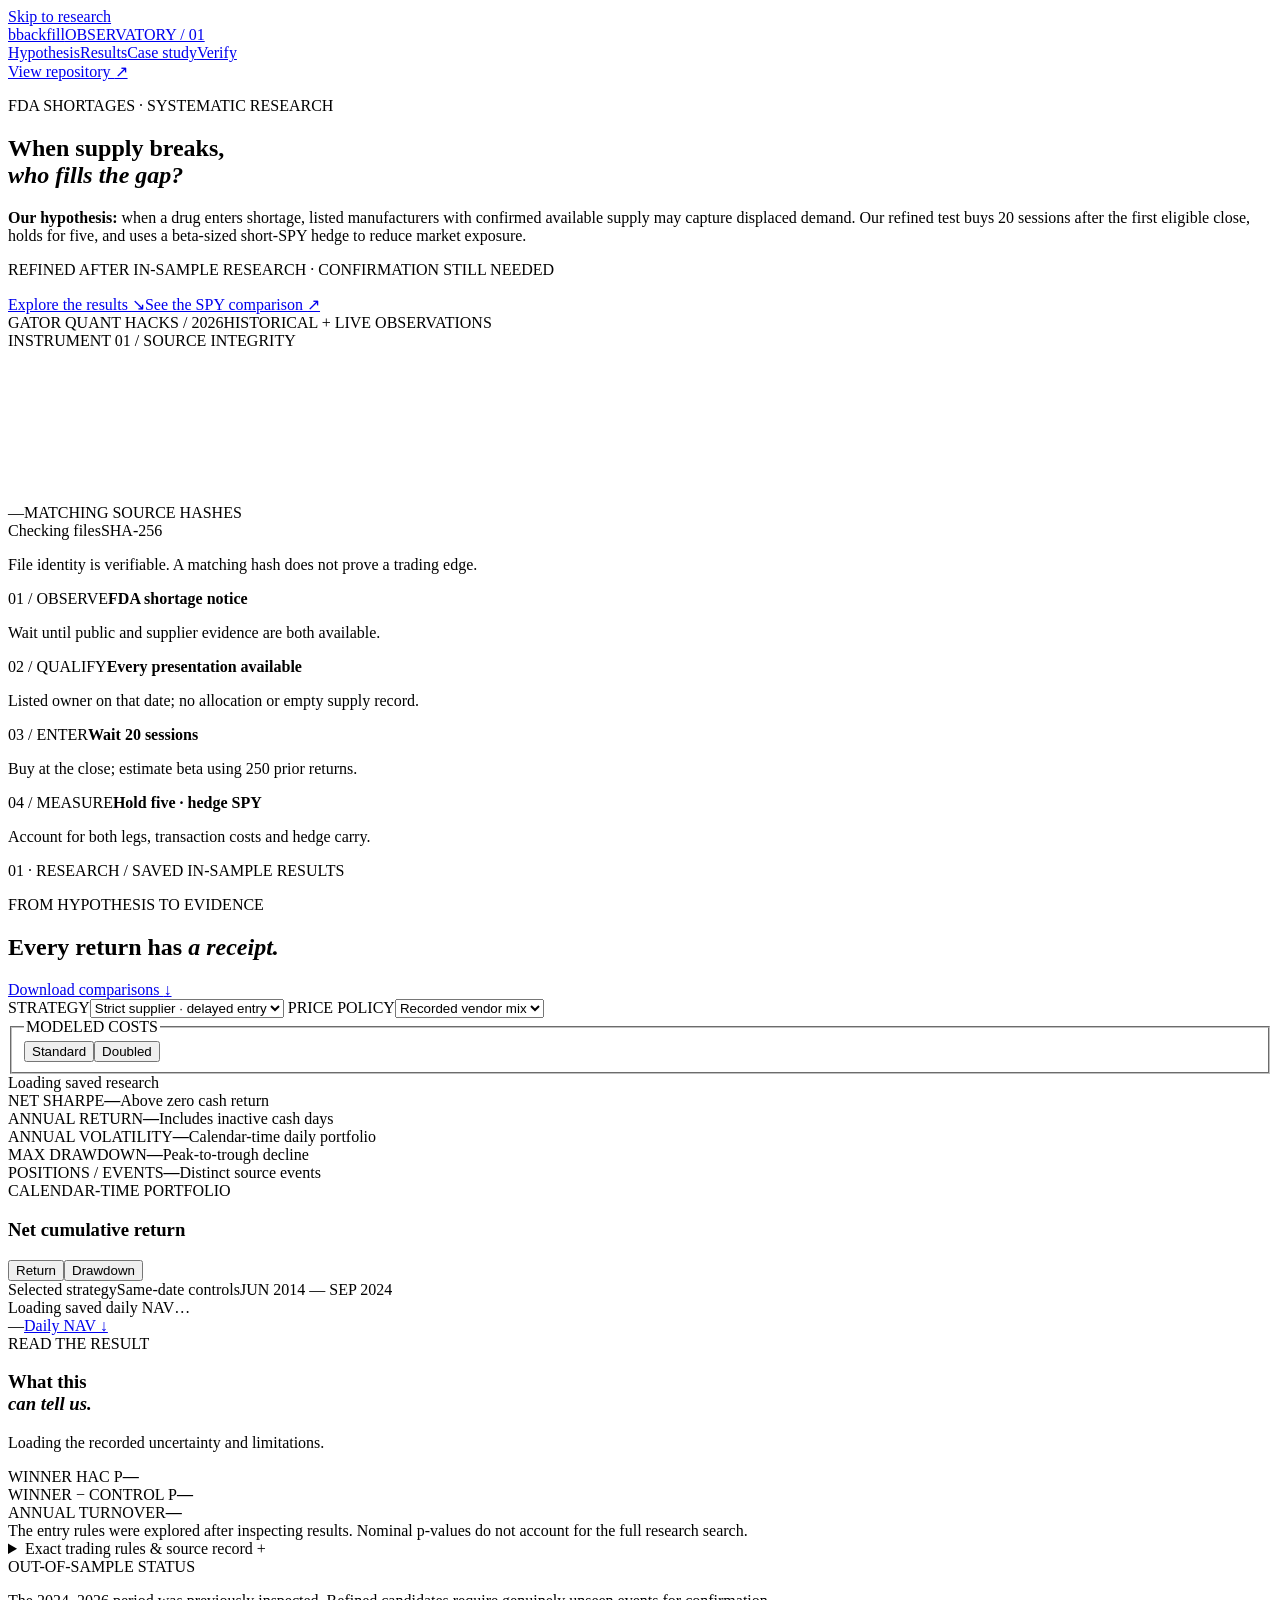
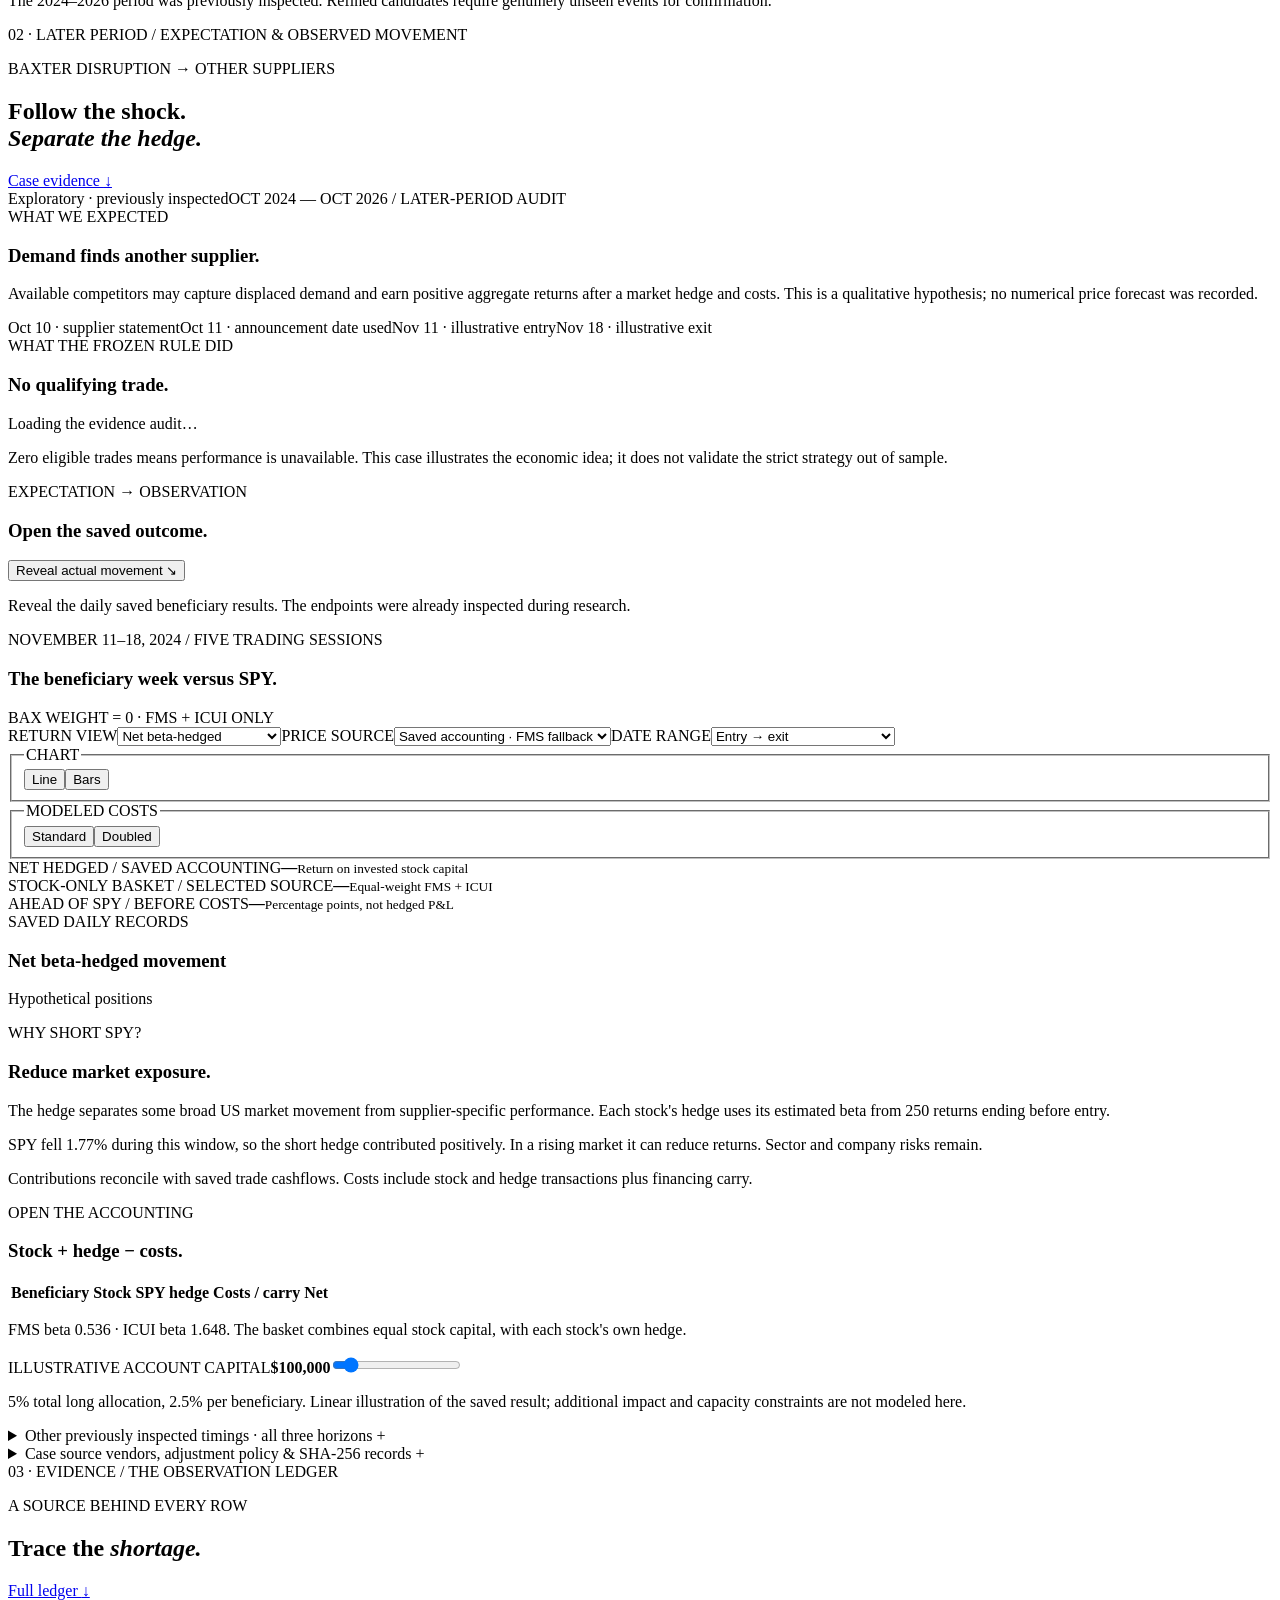
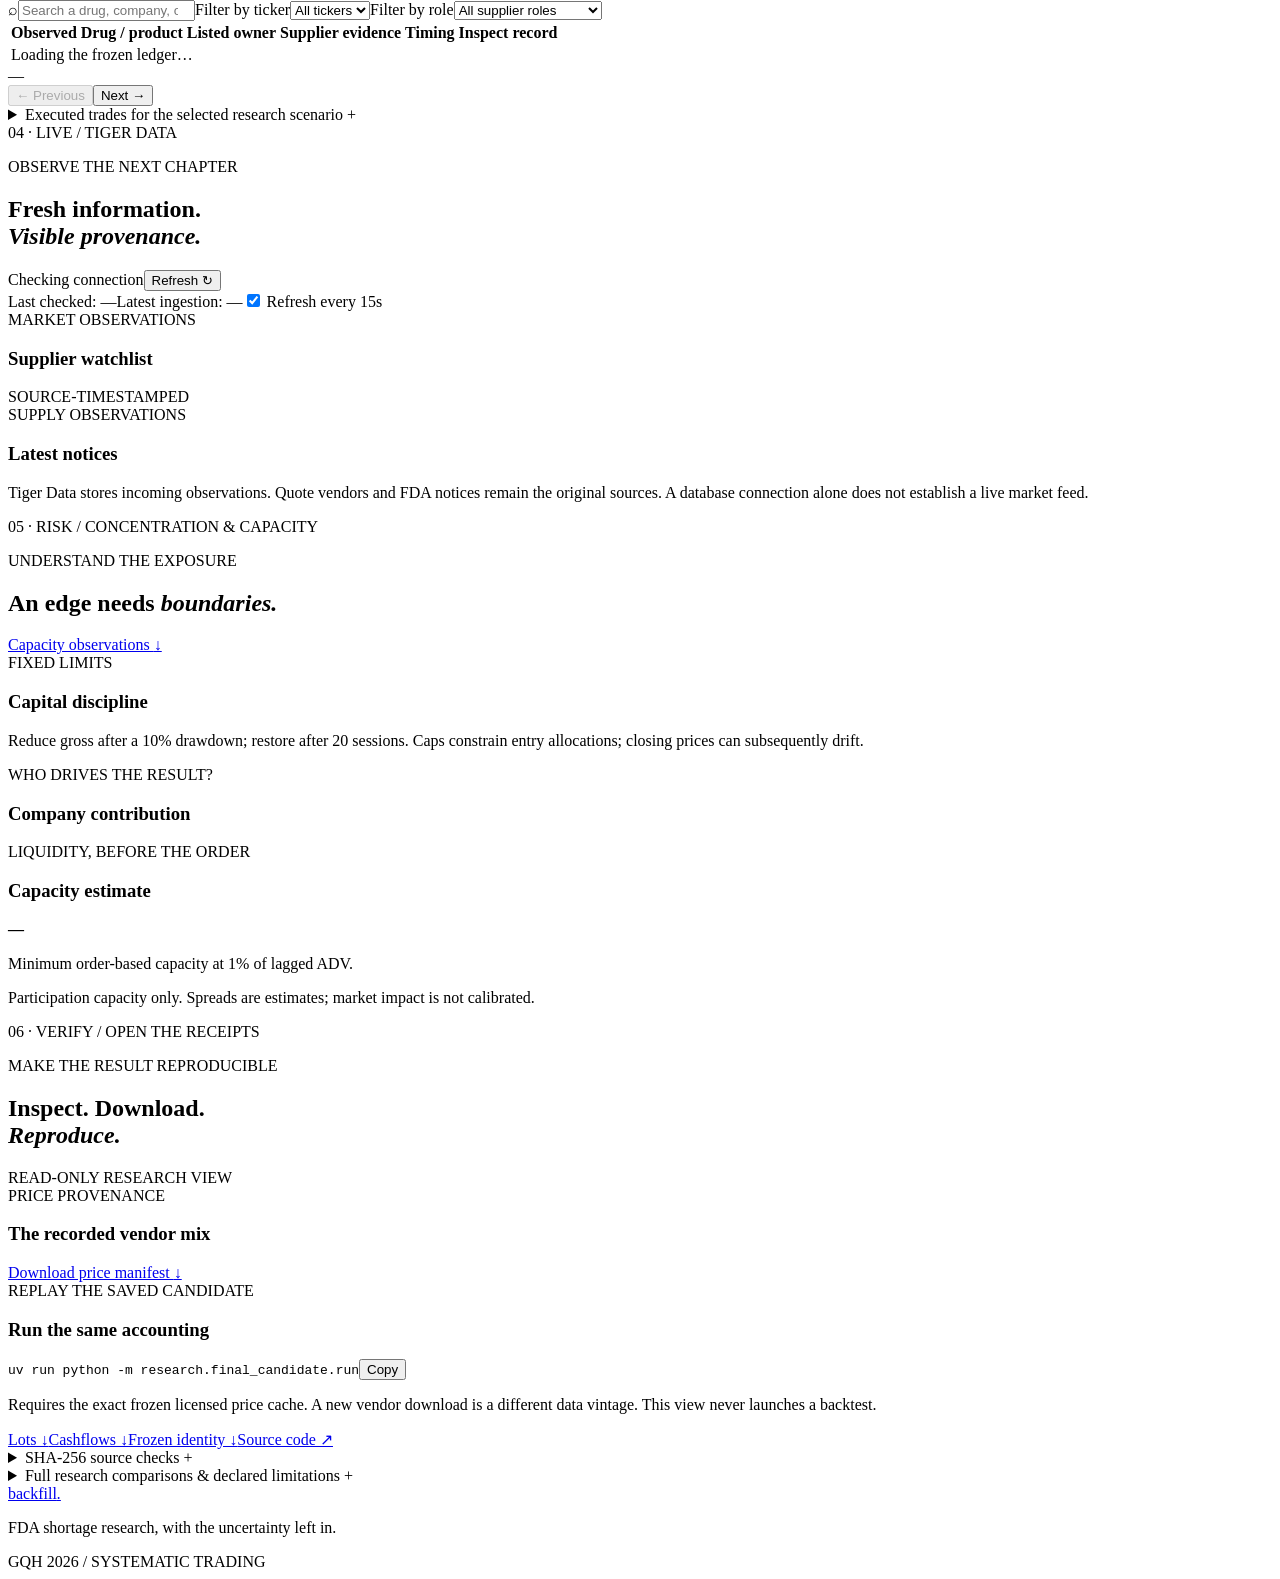
==== dashboard/static/index.html @ b99aaa3e "Lead with hypothesis and add interactive SPY hedge case charts" ====
<!doctype html>
<html lang="en">
<head>
  <meta charset="utf-8"><meta name="viewport" content="width=device-width,initial-scale=1">
  <meta name="theme-color" content="#f4f0e8" media="(prefers-color-scheme: light)">
  <meta name="theme-color" content="#11100e" media="(prefers-color-scheme: dark)">
  <meta name="description" content="An evidence-first observatory for FDA drug shortage trading research.">
  <title>Backfill — Supply & signal observatory</title>
  <link rel="icon" href="/icon.svg" type="image/svg+xml">
  <link rel="stylesheet" href="/tokens.css"><link rel="stylesheet" href="/app.css">
  <script type="module" src="/app.js"></script>
</head>
<body>
<a class="skip-link" href="#research">Skip to research</a>
<header class="nav">
  <a href="#" class="wordmark" aria-label="Backfill home"><span class="brand-mark">b</span>backfill<span class="edition">OBSERVATORY / 01</span></a>
  <nav aria-label="Main navigation"><a href="#hypothesis">Hypothesis</a><a href="#research">Results</a><a href="#case-study">Case study</a><a href="#audit">Verify</a></nav>
  <a class="nav-repo" href="https://github.com/AIForge10/Gator_Hacks" target="_blank" rel="noopener">View repository <span>↗</span></a>
</header>
<main class="framed">
  <section id="hypothesis" class="hero section" aria-labelledby="hero-title">
    <div class="hero-copy reveal"><p class="eyebrow"><span class="tiny-square"></span> FDA SHORTAGES · SYSTEMATIC RESEARCH</p>
      <h1 id="hero-title">When supply breaks,<br><em>who fills the gap?</em></h1>
      <p class="hero-description"><strong>Our hypothesis:</strong> when a drug enters shortage, listed manufacturers with confirmed available supply may capture displaced demand. Our refined test buys 20 sessions after the first eligible close, holds for five, and uses a beta-sized short-SPY hedge to reduce market exposure.</p>
      <p class="hypothesis-status mono">REFINED AFTER IN-SAMPLE RESEARCH · CONFIRMATION STILL NEEDED</p>
      <div class="hero-actions"><a href="#research" class="button">Explore the results <span>↘</span></a><a href="#case-study" class="text-link">See the SPY comparison <span>↗</span></a></div>
      <div class="hero-meta mono"><span>GATOR QUANT HACKS / 2026</span><span>HISTORICAL + LIVE OBSERVATIONS</span></div>
    </div>
    <div class="instrument reveal">
      <div class="instrument-label eyebrow">INSTRUMENT 01 / SOURCE INTEGRITY</div>
      <div class="dial-wrap"><canvas id="integrity-dial" aria-label="Frozen source file integrity"></canvas><div class="dial-reading"><span id="integrity-count" class="dial-number">—</span><span class="mono">MATCHING SOURCE HASHES</span></div></div>
      <div class="instrument-footer"><span class="badge" id="integrity-badge">Checking files</span><span class="mono" id="integrity-total">SHA-256</span></div>
      <p class="instrument-note">File identity is verifiable. A matching hash does not prove a trading edge.</p>
    </div>
  </section>

  <div class="hypothesis-flow" aria-label="Refined strategy rules"><div><span>01 / OBSERVE</span><strong>FDA shortage notice</strong><p>Wait until public and supplier evidence are both available.</p></div><div><span>02 / QUALIFY</span><strong>Every presentation available</strong><p>Listed owner on that date; no allocation or empty supply record.</p></div><div><span>03 / ENTER</span><strong>Wait 20 sessions</strong><p>Buy at the close; estimate beta using 250 prior returns.</p></div><div><span>04 / MEASURE</span><strong>Hold five · hedge SPY</strong><p>Account for both legs, transaction costs and hedge carry.</p></div></div>

  <section id="research" class="section research-section" aria-labelledby="research-title">
    <span class="rule"></span><div class="section-index">01 · RESEARCH / SAVED IN-SAMPLE RESULTS</div>
    <div class="section-heading reveal"><div><p class="eyebrow">FROM HYPOTHESIS TO EVIDENCE</p><h2 id="research-title">Every return has <em>a receipt.</em></h2></div><a class="text-link" href="/api/download/summary.csv">Download comparisons <span>↓</span></a></div>
    <div class="controls-row">
      <label class="select-field"><span>STRATEGY</span><select id="strategy"><option value="candidate">Strict supplier · delayed entry</option><option value="primary">Historical supplier primary</option><option value="basket">Injectable specialist basket</option></select></label>
      <label class="select-field"><span>PRICE POLICY</span><select id="vendor"><option value="reference_mix">Recorded vendor mix</option><option value="webull_only">Webull only</option></select></label>
      <fieldset class="segmented" id="cost-switch"><legend>MODELED COSTS</legend><button type="button" data-cost="1" aria-pressed="true">Standard</button><button type="button" data-cost="2" aria-pressed="false">Doubled</button></fieldset>
      <span class="badge" id="research-status">Loading saved research</span>
    </div>
    <div id="research-error" class="notice" hidden></div>
    <div class="metric-grid" id="metrics" aria-live="polite">
      <article><span class="metric-label">NET SHARPE</span><strong id="metric-sharpe">—</strong><span id="sharpe-foot">Above zero cash return</span></article>
      <article><span class="metric-label">ANNUAL RETURN</span><strong id="metric-return">—</strong><span>Includes inactive cash days</span></article>
      <article><span class="metric-label">ANNUAL VOLATILITY</span><strong id="metric-vol">—</strong><span>Calendar-time daily portfolio</span></article>
      <article><span class="metric-label">MAX DRAWDOWN</span><strong id="metric-dd">—</strong><span>Peak-to-trough decline</span></article>
      <article><span class="metric-label">POSITIONS / EVENTS</span><strong id="metric-sample">—</strong><span id="sample-foot">Distinct source events</span></article>
    </div>
    <div class="chart-layout">
      <article class="panel chart-panel"><div class="panel-top"><div><span class="eyebrow">CALENDAR-TIME PORTFOLIO</span><h3 id="chart-title">Net cumulative return</h3></div><div class="chart-switch"><button data-chart="return" aria-pressed="true">Return</button><button data-chart="drawdown" aria-pressed="false">Drawdown</button></div></div>
        <div class="chart-legend mono"><span class="legend-key">Selected strategy</span><span class="legend-key control">Same-date controls</span><span class="chart-period">JUN 2014 — SEP 2024</span></div>
        <div id="equity-chart" class="equity-chart" aria-live="polite"><div class="empty-state">Loading saved daily NAV…</div></div>
        <div class="chart-bottom mono"><span id="chart-activity">—</span><a id="equity-download" href="/api/download/equity.csv">Daily NAV ↓</a></div>
      </article>
      <aside class="panel research-notes"><span class="eyebrow">READ THE RESULT</span><h3>What this<br><em>can tell us.</em></h3><p id="result-interpretation">Loading the recorded uncertainty and limitations.</p><div class="inference-grid"><div><span>WINNER HAC P</span><strong id="winner-p">—</strong></div><div><span>WINNER − CONTROL P</span><strong id="paired-p">—</strong></div><div><span>ANNUAL TURNOVER</span><strong id="turnover">—</strong></div></div><div class="small-note">The entry rules were explored after inspecting results. Nominal p-values do not account for the full research search.</div></aside>
    </div>
    <div class="strategy-strip" id="strategy-comparison"></div>
    <details class="details-panel"><summary>Exact trading rules &amp; source record <span>+</span></summary><div id="rules-content" class="details-content"></div></details>
    <div class="notice bracketed"><span class="eyebrow">OUT-OF-SAMPLE STATUS</span><p id="holdout-note">The 2024–2026 period was previously inspected. Refined candidates require genuinely unseen events for confirmation.</p></div>
  </section>

  <section id="case-study" class="section" aria-labelledby="case-title">
    <span class="rule"></span><div class="section-index">02 · LATER PERIOD / EXPECTATION &amp; OBSERVED MOVEMENT</div>
    <div class="section-heading reveal"><div><p class="eyebrow">BAXTER DISRUPTION → OTHER SUPPLIERS</p><h2 id="case-title">Follow the shock.<br><em>Separate the hedge.</em></h2></div><a href="/api/download/helene_case.json" class="text-link">Case evidence <span>↓</span></a></div>
    <div id="case-error" class="notice" hidden></div>
    <div class="case-context"><span class="badge attention">Exploratory · previously inspected</span><span class="mono">OCT 2024 — OCT 2026 / LATER-PERIOD AUDIT</span></div>
    <div class="expectation-grid"><article class="panel"><span class="eyebrow">WHAT WE EXPECTED</span><h3>Demand finds another supplier.</h3><p>Available competitors may capture displaced demand and earn positive aggregate returns after a market hedge and costs. This is a qualitative hypothesis; no numerical price forecast was recorded.</p><div class="case-timeline"><span>Oct 10 · supplier statement</span><span>Oct 11 · announcement date used</span><span>Nov 11 · illustrative entry</span><span>Nov 18 · illustrative exit</span></div><div id="case-source"></div></article><article class="panel"><span class="eyebrow">WHAT THE FROZEN RULE DID</span><h3>No qualifying trade.</h3><p id="case-eligibility">Loading the evidence audit…</p><div id="case-audit" class="audit-funnel"></div><p class="small-note">Zero eligible trades means performance is unavailable. This case illustrates the economic idea; it does not validate the strict strategy out of sample.</p></article></div>
    <article class="panel reveal-panel"><div class="panel-top"><div><span class="eyebrow">EXPECTATION → OBSERVATION</span><h3>Open the saved outcome.</h3></div><button id="reveal-case" class="button" aria-expanded="false" aria-controls="case-outcome">Reveal actual movement <span>↘</span></button></div><div id="case-outcome" hidden><div id="outcome-chart" class="case-chart"></div><p id="outcome-readout" class="mono chart-readout" aria-live="polite"></p><p class="small-note">Standard-cost saved net hedged returns on invested stock capital. FMS uses a recorded Yahoo adjustment fallback; ICUI and SPY use Webull. Opening this chart does not perform a new holdout evaluation.</p></div><p id="reveal-description" class="small-note">Reveal the daily saved beneficiary results. The endpoints were already inspected during research.</p></article>

    <div class="section-heading case-subheading"><div><p class="eyebrow">NOVEMBER 11–18, 2024 / FIVE TRADING SESSIONS</p><h3>The beneficiary week versus SPY.</h3></div><span class="mono small">BAX WEIGHT = 0 · FMS + ICUI ONLY</span></div>
    <div class="controls-row case-controls"><label class="select-field"><span>RETURN VIEW</span><select id="case-mode"><option value="net">Net beta-hedged</option><option value="stock">Stock-only cumulative</option><option value="excess">Stock return minus SPY</option></select></label><label class="select-field"><span>PRICE SOURCE</span><select id="case-vendor"><option value="reference_mix">Saved accounting · FMS fallback</option><option value="webull_only">Webull only · stock views</option></select></label><label class="select-field"><span>DATE RANGE</span><select id="case-range"><option value="trade">Entry → exit</option><option value="context">Announcement → after exit</option></select></label><fieldset id="case-style" class="segmented"><legend>CHART</legend><button data-style="line" aria-pressed="true">Line</button><button data-style="bar" aria-pressed="false">Bars</button></fieldset><fieldset id="case-costs" class="segmented"><legend>MODELED COSTS</legend><button data-cost="1" aria-pressed="true">Standard</button><button data-cost="2" aria-pressed="false">Doubled</button></fieldset></div>
    <div class="case-highlights"><div><span>NET HEDGED / SAVED ACCOUNTING</span><strong id="case-net">—</strong><small>Return on invested stock capital</small></div><div><span>STOCK-ONLY BASKET / SELECTED SOURCE</span><strong id="case-stock">—</strong><small>Equal-weight FMS + ICUI</small></div><div><span>AHEAD OF SPY / BEFORE COSTS</span><strong id="case-excess">—</strong><small>Percentage points, not hedged P&amp;L</small></div></div>
    <article class="panel"><div class="panel-top"><div><span class="eyebrow" id="case-chart-source">SAVED DAILY RECORDS</span><h3 id="case-chart-title">Net beta-hedged movement</h3></div><span class="badge attention">Hypothetical positions</span></div><div id="case-legend" class="case-legend" aria-label="Toggle chart series"></div><div id="case-chart" class="case-chart"></div><p id="case-readout" class="mono chart-readout" aria-live="polite"></p><p id="case-chart-note" class="small-note"></p></article>

    <div class="hedge-layout"><article class="panel"><span class="eyebrow">WHY SHORT SPY?</span><h3>Reduce market exposure.</h3><p>The hedge separates some broad US market movement from supplier-specific performance. Each stock's hedge uses its estimated beta from 250 returns ending before entry.</p><p>SPY fell 1.77% during this window, so the short hedge contributed positively. In a rising market it can reduce returns. Sector and company risks remain.</p><div id="hedge-chart" class="case-chart hedge-chart"></div><p class="small-note">Contributions reconcile with saved trade cashflows. Costs include stock and hedge transactions plus financing carry.</p></article><article class="panel"><span class="eyebrow">OPEN THE ACCOUNTING</span><h3>Stock + hedge − costs.</h3><div class="table-scroll"><table><thead><tr><th>Beneficiary</th><th>Stock</th><th>SPY hedge</th><th>Costs / carry</th><th>Net</th></tr></thead><tbody id="hedge-breakdown"></tbody></table></div><p class="small-note">FMS beta 0.536 · ICUI beta 1.648. The basket combines equal stock capital, with each stock's own hedge.</p><label class="capital-control"><span class="eyebrow">ILLUSTRATIVE ACCOUNT CAPITAL</span><strong id="case-capital-label">$100,000</strong><input id="case-capital" aria-label="Illustrative account capital" type="range" min="10000" max="1000000" step="10000" value="100000"></label><p id="case-money"></p><p class="small-note">5% total long allocation, 2.5% per beneficiary. Linear illustration of the saved result; additional impact and capacity constraints are not modeled here.</p></article></div>
    <details class="details-panel"><summary>Other previously inspected timings · all three horizons <span>+</span></summary><div class="details-content"><p class="small-note">The short-window case is one of three inspected horizons, not an independent blind confirmation. These are the saved beneficiary-only results.</p><div class="table-scroll"><table><thead><tr><th>Entry / hold</th><th>Entry → exit</th><th>Costs</th><th>Stock basket</th><th>Net hedged</th></tr></thead><tbody id="case-other-timings"></tbody></table></div></div></details>
    <details class="details-panel"><summary>Case source vendors, adjustment policy &amp; SHA-256 records <span>+</span></summary><div id="case-provenance" class="details-content"></div></details>
  </section>

  <section id="evidence" class="section" aria-labelledby="evidence-title">
    <span class="rule"></span><div class="section-index">03 · EVIDENCE / THE OBSERVATION LEDGER</div>
    <div class="section-heading reveal"><div><p class="eyebrow">A SOURCE BEHIND EVERY ROW</p><h2 id="evidence-title">Trace the <em>shortage.</em></h2></div><a href="/api/download/events.csv" class="text-link">Full ledger <span>↓</span></a></div>
    <div class="evidence-toolbar"><label class="search-field"><span aria-hidden="true">⌕</span><input id="search" type="search" placeholder="Search a drug, company, or ticker" aria-label="Search evidence"></label><label class="sr-only" for="ticker-filter">Filter by ticker</label><select id="ticker-filter"><option value="">All tickers</option></select><label class="sr-only" for="role-filter">Filter by role</label><select id="role-filter"><option value="">All supplier roles</option><option value="winner">Available suppliers</option><option value="disrupted">Disrupted suppliers</option><option value="placebo">Page-absent controls</option><option value="nonwinner">Other listed suppliers</option></select></div>
    <div class="table-scroll"><table class="evidence-table"><thead><tr><th>Observed</th><th>Drug / product</th><th>Listed owner</th><th>Supplier evidence</th><th>Timing</th><th><span class="sr-only">Inspect record</span></th></tr></thead><tbody id="evidence-rows"><tr><td colspan="6">Loading the frozen ledger…</td></tr></tbody></table></div>
    <div class="table-footer mono"><span id="evidence-count">—</span><div><button class="quiet-button" id="previous" disabled>← Previous</button><button class="quiet-button" id="next">Next →</button></div></div>
    <details class="details-panel"><summary>Executed trades for the selected research scenario <span>+</span></summary><div class="table-scroll"><table><thead><tr><th>Ticker</th><th>Entry → exit</th><th>Beta</th><th>Entry capital</th><th>Net lot return</th><th>Net P&amp;L</th></tr></thead><tbody id="trade-rows"></tbody></table></div></details>
  </section>

  <section id="live" class="section" aria-labelledby="live-title">
    <span class="rule"></span><div class="section-index">04 · LIVE / TIGER DATA</div>
    <div class="section-heading reveal"><div><p class="eyebrow">OBSERVE THE NEXT CHAPTER</p><h2 id="live-title">Fresh information.<br><em>Visible provenance.</em></h2></div><div class="live-heading-actions"><span class="badge" id="live-badge">Checking connection</span><button class="quiet-button" id="refresh-live">Refresh ↻</button></div></div>
    <div class="live-meta mono"><span id="live-checked">Last checked: —</span><span id="live-received">Latest ingestion: —</span><label><input type="checkbox" id="auto-refresh" checked> Refresh every 15s</label></div>
    <div class="live-layout"><article class="panel live-quotes"><div class="panel-top"><div><span class="eyebrow">MARKET OBSERVATIONS</span><h3>Supplier watchlist</h3></div><span class="mono small">SOURCE-TIMESTAMPED</span></div><div id="live-quotes" class="live-body"></div></article><article class="panel"><div class="panel-top"><div><span class="eyebrow">SUPPLY OBSERVATIONS</span><h3>Latest notices</h3></div></div><div id="live-events" class="live-body"></div></article></div>
    <p class="footnote">Tiger Data stores incoming observations. Quote vendors and FDA notices remain the original sources. A database connection alone does not establish a live market feed.</p>
  </section>

  <section id="risk" class="section" aria-labelledby="risk-title">
    <span class="rule"></span><div class="section-index">05 · RISK / CONCENTRATION &amp; CAPACITY</div>
    <div class="section-heading reveal"><div><p class="eyebrow">UNDERSTAND THE EXPOSURE</p><h2 id="risk-title">An edge needs <em>boundaries.</em></h2></div><a id="capacity-download" href="/api/download/capacity.csv" class="text-link">Capacity observations <span>↓</span></a></div>
    <div class="risk-grid"><article class="panel"><span class="eyebrow">FIXED LIMITS</span><h3>Capital discipline</h3><div id="risk-limits" class="risk-limits"></div><p class="small-note">Reduce gross after a 10% drawdown; restore after 20 sessions. Caps constrain entry allocations; closing prices can subsequently drift.</p></article><article class="panel"><span class="eyebrow">WHO DRIVES THE RESULT?</span><h3>Company contribution</h3><div id="concentration"></div><p class="small-note" id="concentration-note"></p></article><article class="panel"><span class="eyebrow">LIQUIDITY, BEFORE THE ORDER</span><h3>Capacity estimate</h3><strong class="capacity-number" id="capacity-number">—</strong><p id="capacity-note">Minimum order-based capacity at 1% of lagged ADV.</p><div id="factor-exposures" class="factor-list"></div><p class="small-note">Participation capacity only. Spreads are estimates; market impact is not calibrated.</p></article></div>
  </section>

  <section id="audit" class="section" aria-labelledby="audit-title">
    <span class="rule"></span><div class="section-index">06 · VERIFY / OPEN THE RECEIPTS</div>
    <div class="section-heading reveal"><div><p class="eyebrow">MAKE THE RESULT REPRODUCIBLE</p><h2 id="audit-title">Inspect. Download.<br><em>Reproduce.</em></h2></div><span class="mono small">READ-ONLY RESEARCH VIEW</span></div>
    <div class="audit-grid"><article class="panel"><span class="eyebrow">PRICE PROVENANCE</span><h3>The recorded vendor mix</h3><div id="price-provenance"></div><a class="text-link" href="/api/download/manifest.json">Download price manifest <span>↓</span></a></article><article class="panel"><span class="eyebrow">REPLAY THE SAVED CANDIDATE</span><h3>Run the same accounting</h3><div class="terminal"><code id="reproduce-command">uv run python -m research.final_candidate.run</code><button id="copy-command" class="quiet-button" aria-label="Copy reproduction command">Copy</button></div><p class="small-note">Requires the exact frozen licensed price cache. A new vendor download is a different data vintage. This view never launches a backtest.</p><div class="download-links"><a id="lots-download" href="/api/download/lots.csv">Lots ↓</a><a id="trades-download" href="/api/download/trades.csv">Cashflows ↓</a><a href="/api/download/freeze.json">Frozen identity ↓</a><a href="https://github.com/AIForge10/Gator_Hacks" target="_blank" rel="noopener">Source code ↗</a></div></article></div>
    <details class="details-panel"><summary>SHA-256 source checks <span>+</span></summary><div id="hash-records" class="details-content"></div></details>
    <details class="details-panel"><summary>Full research comparisons &amp; declared limitations <span>+</span></summary><div class="details-content"><ul id="limitations"></ul><div class="table-scroll"><table><thead><tr><th>Rule</th><th>Price policy</th><th>Costs</th><th>Sharpe</th><th>Positions</th><th>HAC p</th></tr></thead><tbody id="variant-rows"></tbody></table></div></div></details>
  </section>
  <footer><a class="wordmark" href="#">backfill<em>.</em></a><p>FDA shortage research, with the uncertainty left in.</p><span class="mono">GQH 2026 / SYSTEMATIC TRADING</span></footer>
</main>
<dialog id="event-dialog" aria-labelledby="event-title"><div class="dialog-head"><span class="eyebrow">EVIDENCE RECORD</span><button id="close-dialog" class="quiet-button" aria-label="Close evidence">Close ×</button></div><div id="event-content"></div></dialog>
<div id="toast" class="toast" role="status" hidden></div>
</body>
</html>
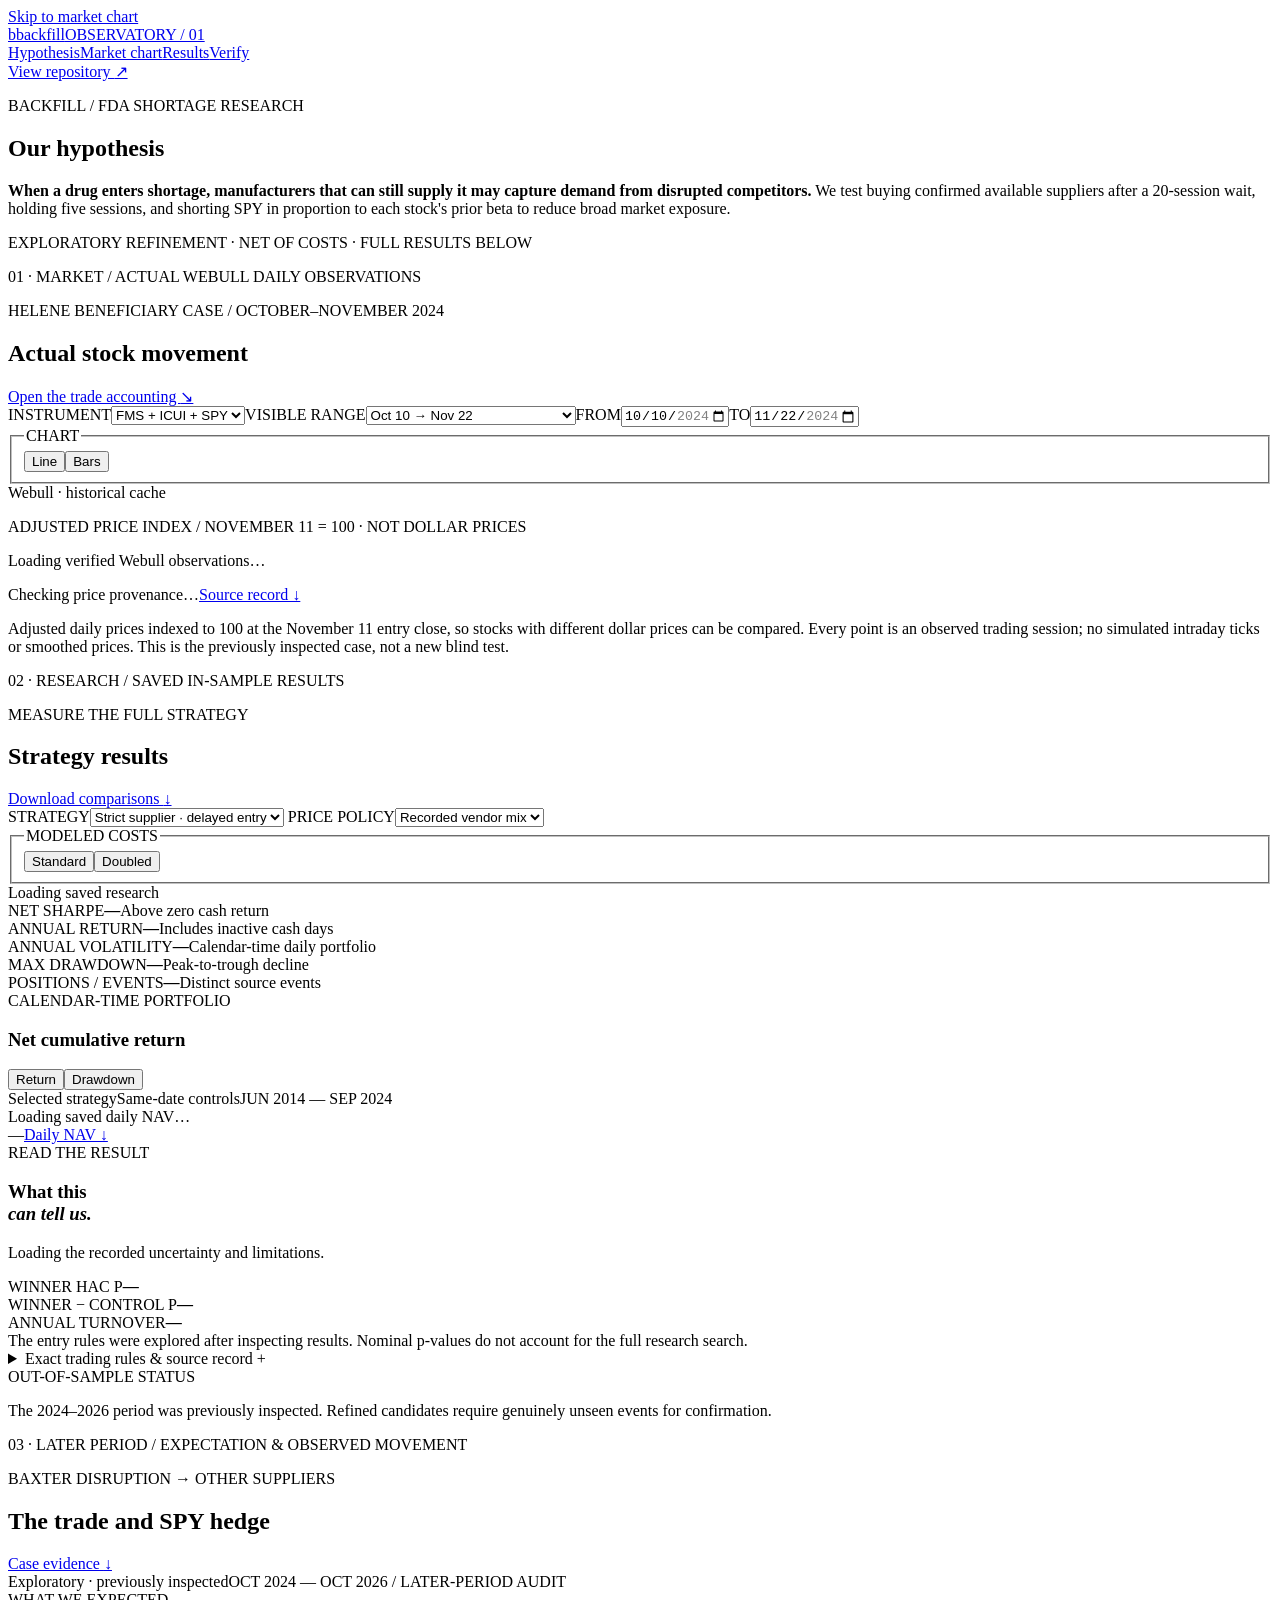
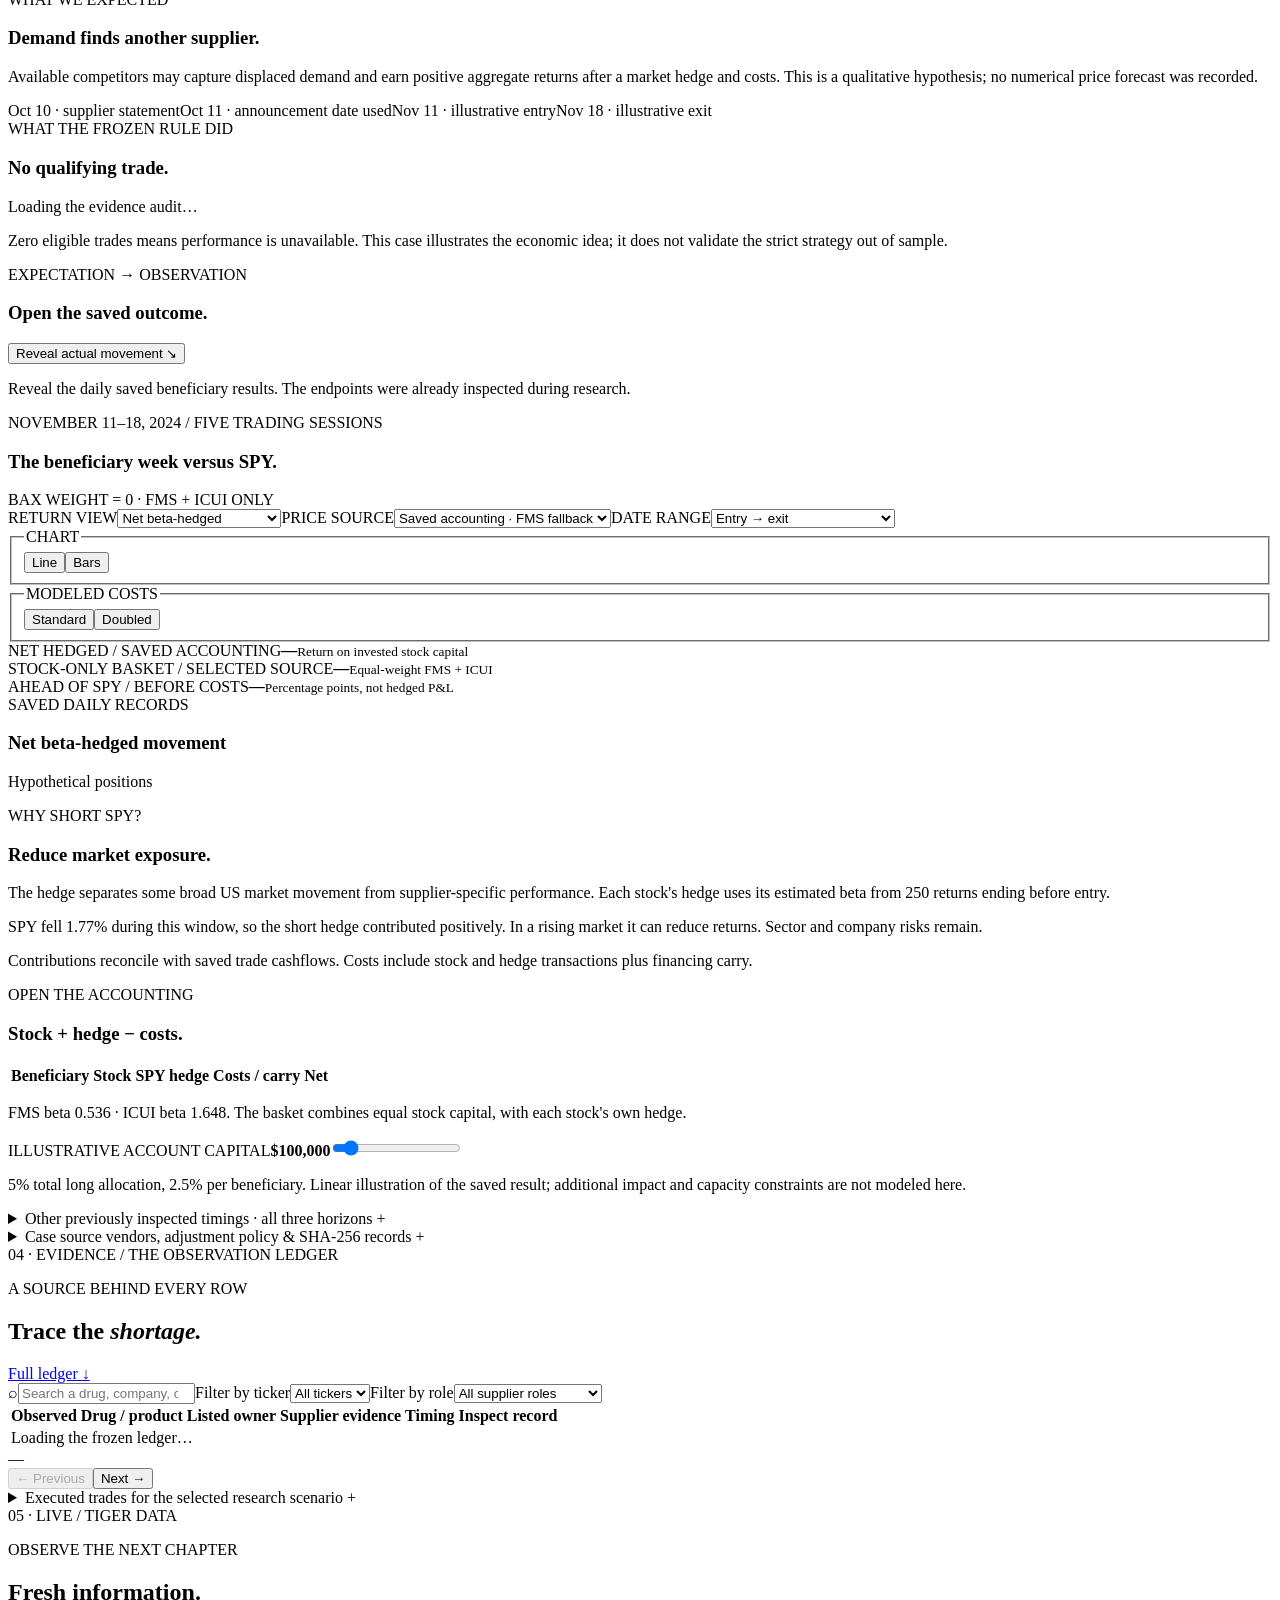
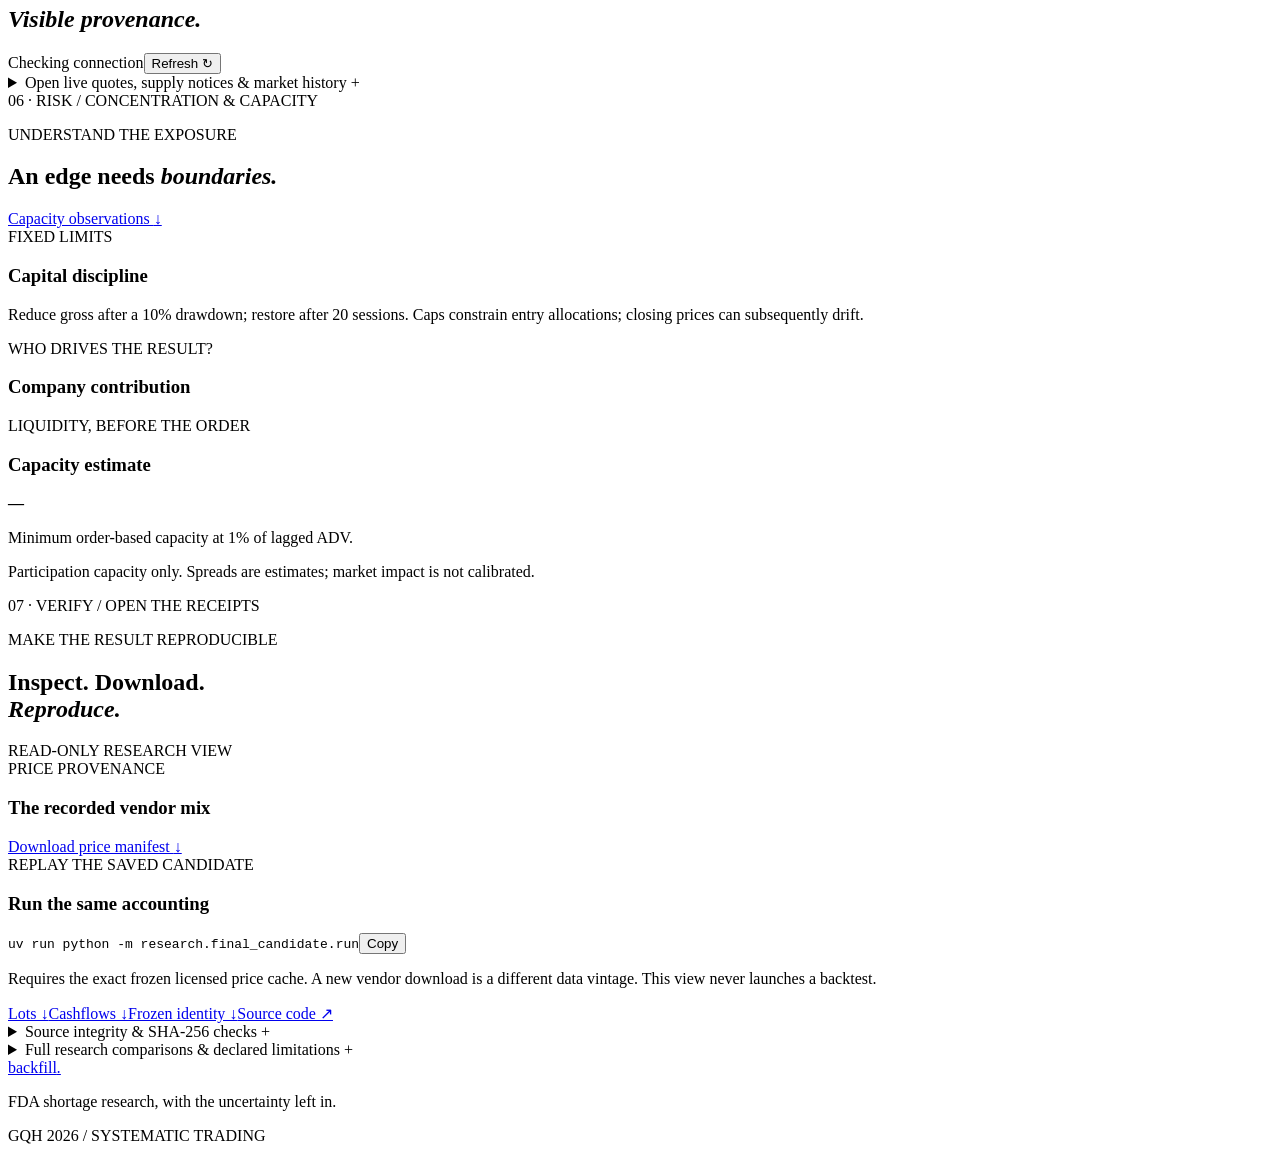
==== commit 244cfaaa: "Simplify hypothesis intro and lead with actual Webull market chart" ====
--- a/dashboard/static/index.html
+++ b/dashboard/static/index.html
@@ -11,34 +11,32 @@
   <script type="module" src="/app.js"></script>
 </head>
 <body>
-<a class="skip-link" href="#research">Skip to research</a>
+<a class="skip-link" href="#market">Skip to market chart</a>
 <header class="nav">
   <a href="#" class="wordmark" aria-label="Backfill home"><span class="brand-mark">b</span>backfill<span class="edition">OBSERVATORY / 01</span></a>
-  <nav aria-label="Main navigation"><a href="#hypothesis">Hypothesis</a><a href="#research">Results</a><a href="#case-study">Case study</a><a href="#audit">Verify</a></nav>
+  <nav aria-label="Main navigation"><a href="#hypothesis">Hypothesis</a><a href="#market">Market chart</a><a href="#research">Results</a><a href="#audit">Verify</a></nav>
   <a class="nav-repo" href="https://github.com/AIForge10/Gator_Hacks" target="_blank" rel="noopener">View repository <span>↗</span></a>
 </header>
 <main class="framed">
-  <section id="hypothesis" class="hero section" aria-labelledby="hero-title">
-    <div class="hero-copy reveal"><p class="eyebrow"><span class="tiny-square"></span> FDA SHORTAGES · SYSTEMATIC RESEARCH</p>
-      <h1 id="hero-title">When supply breaks,<br><em>who fills the gap?</em></h1>
-      <p class="hero-description"><strong>Our hypothesis:</strong> when a drug enters shortage, listed manufacturers with confirmed available supply may capture displaced demand. Our refined test buys 20 sessions after the first eligible close, holds for five, and uses a beta-sized short-SPY hedge to reduce market exposure.</p>
-      <p class="hypothesis-status mono">REFINED AFTER IN-SAMPLE RESEARCH · CONFIRMATION STILL NEEDED</p>
-      <div class="hero-actions"><a href="#research" class="button">Explore the results <span>↘</span></a><a href="#case-study" class="text-link">See the SPY comparison <span>↗</span></a></div>
-      <div class="hero-meta mono"><span>GATOR QUANT HACKS / 2026</span><span>HISTORICAL + LIVE OBSERVATIONS</span></div>
-    </div>
-    <div class="instrument reveal">
-      <div class="instrument-label eyebrow">INSTRUMENT 01 / SOURCE INTEGRITY</div>
-      <div class="dial-wrap"><canvas id="integrity-dial" aria-label="Frozen source file integrity"></canvas><div class="dial-reading"><span id="integrity-count" class="dial-number">—</span><span class="mono">MATCHING SOURCE HASHES</span></div></div>
-      <div class="instrument-footer"><span class="badge" id="integrity-badge">Checking files</span><span class="mono" id="integrity-total">SHA-256</span></div>
-      <p class="instrument-note">File identity is verifiable. A matching hash does not prove a trading edge.</p>
+  <section id="hypothesis" class="section hypothesis-intro" aria-labelledby="hero-title">
+    <div class="hero-copy"><p class="eyebrow">BACKFILL / FDA SHORTAGE RESEARCH</p>
+      <h1 id="hero-title">Our hypothesis</h1>
+      <p class="hypothesis-summary"><strong>When a drug enters shortage, manufacturers that can still supply it may capture demand from disrupted competitors.</strong> We test buying confirmed available suppliers after a 20-session wait, holding five sessions, and shorting SPY in proportion to each stock's prior beta to reduce broad market exposure.</p>
+      <p class="hypothesis-status mono">EXPLORATORY REFINEMENT · NET OF COSTS · FULL RESULTS BELOW</p>
     </div>
   </section>
 
-  <div class="hypothesis-flow" aria-label="Refined strategy rules"><div><span>01 / OBSERVE</span><strong>FDA shortage notice</strong><p>Wait until public and supplier evidence are both available.</p></div><div><span>02 / QUALIFY</span><strong>Every presentation available</strong><p>Listed owner on that date; no allocation or empty supply record.</p></div><div><span>03 / ENTER</span><strong>Wait 20 sessions</strong><p>Buy at the close; estimate beta using 250 prior returns.</p></div><div><span>04 / MEASURE</span><strong>Hold five · hedge SPY</strong><p>Account for both legs, transaction costs and hedge carry.</p></div></div>
+  <section id="market" class="section market-section" aria-labelledby="market-title">
+    <span class="rule"></span><div class="section-index">01 · MARKET / ACTUAL WEBULL DAILY OBSERVATIONS</div>
+    <div class="section-heading"><div><p class="eyebrow">HELENE BENEFICIARY CASE / OCTOBER–NOVEMBER 2024</p><h2 id="market-title">Actual stock movement</h2></div><a href="#case-study" class="text-link">Open the trade accounting <span>↘</span></a></div>
+    <div class="controls-row"><label class="select-field"><span>INSTRUMENT</span><select id="market-instrument"><option value="all">FMS + ICUI + SPY</option><option value="ICUI">ICUI</option><option value="FMS">FMS</option><option value="SPY">SPY</option></select></label><label class="select-field"><span>VISIBLE RANGE</span><select id="market-range"><option value="context">Oct 10 → Nov 22</option><option value="trade">Nov 11 → Nov 18 trade window</option><option value="custom">Custom range</option></select></label><label class="select-field"><span>FROM</span><input id="market-from" type="date" min="2024-10-10" max="2024-11-22" value="2024-10-10"></label><label class="select-field"><span>TO</span><input id="market-to" type="date" min="2024-10-10" max="2024-11-22" value="2024-11-22"></label><fieldset id="market-style" class="segmented"><legend>CHART</legend><button data-style="line" aria-pressed="true">Line</button><button data-style="bar" aria-pressed="false">Bars</button></fieldset><span class="badge">Webull · historical cache</span></div>
+    <article class="panel market-panel"><p class="eyebrow market-axis-label">ADJUSTED PRICE INDEX / NOVEMBER 11 = 100 · NOT DOLLAR PRICES</p><div class="market-quote-strip" id="market-prices"></div><div id="market-legend" class="case-legend" aria-label="Toggle market series"></div><div id="market-chart" class="case-chart"><div class="empty-state">Loading verified Webull observations…</div></div><p id="market-readout" class="mono chart-readout" aria-live="polite"></p><div class="market-footer mono"><span id="market-record">Checking price provenance…</span><a href="/api/download/helene_case.json">Source record ↓</a></div></article>
+    <p class="footnote">Adjusted daily prices indexed to 100 at the November 11 entry close, so stocks with different dollar prices can be compared. Every point is an observed trading session; no simulated intraday ticks or smoothed prices. This is the previously inspected case, not a new blind test.</p>
+  </section>
 
   <section id="research" class="section research-section" aria-labelledby="research-title">
-    <span class="rule"></span><div class="section-index">01 · RESEARCH / SAVED IN-SAMPLE RESULTS</div>
-    <div class="section-heading reveal"><div><p class="eyebrow">FROM HYPOTHESIS TO EVIDENCE</p><h2 id="research-title">Every return has <em>a receipt.</em></h2></div><a class="text-link" href="/api/download/summary.csv">Download comparisons <span>↓</span></a></div>
+    <span class="rule"></span><div class="section-index">02 · RESEARCH / SAVED IN-SAMPLE RESULTS</div>
+    <div class="section-heading"><div><p class="eyebrow">MEASURE THE FULL STRATEGY</p><h2 id="research-title">Strategy results</h2></div><a class="text-link" href="/api/download/summary.csv">Download comparisons <span>↓</span></a></div>
     <div class="controls-row">
       <label class="select-field"><span>STRATEGY</span><select id="strategy"><option value="candidate">Strict supplier · delayed entry</option><option value="primary">Historical supplier primary</option><option value="basket">Injectable specialist basket</option></select></label>
       <label class="select-field"><span>PRICE POLICY</span><select id="vendor"><option value="reference_mix">Recorded vendor mix</option><option value="webull_only">Webull only</option></select></label>
@@ -67,8 +65,8 @@
   </section>
 
   <section id="case-study" class="section" aria-labelledby="case-title">
-    <span class="rule"></span><div class="section-index">02 · LATER PERIOD / EXPECTATION &amp; OBSERVED MOVEMENT</div>
-    <div class="section-heading reveal"><div><p class="eyebrow">BAXTER DISRUPTION → OTHER SUPPLIERS</p><h2 id="case-title">Follow the shock.<br><em>Separate the hedge.</em></h2></div><a href="/api/download/helene_case.json" class="text-link">Case evidence <span>↓</span></a></div>
+    <span class="rule"></span><div class="section-index">03 · LATER PERIOD / EXPECTATION &amp; OBSERVED MOVEMENT</div>
+    <div class="section-heading"><div><p class="eyebrow">BAXTER DISRUPTION → OTHER SUPPLIERS</p><h2 id="case-title">The trade and SPY hedge</h2></div><a href="/api/download/helene_case.json" class="text-link">Case evidence <span>↓</span></a></div>
     <div id="case-error" class="notice" hidden></div>
     <div class="case-context"><span class="badge attention">Exploratory · previously inspected</span><span class="mono">OCT 2024 — OCT 2026 / LATER-PERIOD AUDIT</span></div>
     <div class="expectation-grid"><article class="panel"><span class="eyebrow">WHAT WE EXPECTED</span><h3>Demand finds another supplier.</h3><p>Available competitors may capture displaced demand and earn positive aggregate returns after a market hedge and costs. This is a qualitative hypothesis; no numerical price forecast was recorded.</p><div class="case-timeline"><span>Oct 10 · supplier statement</span><span>Oct 11 · announcement date used</span><span>Nov 11 · illustrative entry</span><span>Nov 18 · illustrative exit</span></div><div id="case-source"></div></article><article class="panel"><span class="eyebrow">WHAT THE FROZEN RULE DID</span><h3>No qualifying trade.</h3><p id="case-eligibility">Loading the evidence audit…</p><div id="case-audit" class="audit-funnel"></div><p class="small-note">Zero eligible trades means performance is unavailable. This case illustrates the economic idea; it does not validate the strict strategy out of sample.</p></article></div>
@@ -85,7 +83,7 @@
   </section>
 
   <section id="evidence" class="section" aria-labelledby="evidence-title">
-    <span class="rule"></span><div class="section-index">03 · EVIDENCE / THE OBSERVATION LEDGER</div>
+    <span class="rule"></span><div class="section-index">04 · EVIDENCE / THE OBSERVATION LEDGER</div>
     <div class="section-heading reveal"><div><p class="eyebrow">A SOURCE BEHIND EVERY ROW</p><h2 id="evidence-title">Trace the <em>shortage.</em></h2></div><a href="/api/download/events.csv" class="text-link">Full ledger <span>↓</span></a></div>
     <div class="evidence-toolbar"><label class="search-field"><span aria-hidden="true">⌕</span><input id="search" type="search" placeholder="Search a drug, company, or ticker" aria-label="Search evidence"></label><label class="sr-only" for="ticker-filter">Filter by ticker</label><select id="ticker-filter"><option value="">All tickers</option></select><label class="sr-only" for="role-filter">Filter by role</label><select id="role-filter"><option value="">All supplier roles</option><option value="winner">Available suppliers</option><option value="disrupted">Disrupted suppliers</option><option value="placebo">Page-absent controls</option><option value="nonwinner">Other listed suppliers</option></select></div>
     <div class="table-scroll"><table class="evidence-table"><thead><tr><th>Observed</th><th>Drug / product</th><th>Listed owner</th><th>Supplier evidence</th><th>Timing</th><th><span class="sr-only">Inspect record</span></th></tr></thead><tbody id="evidence-rows"><tr><td colspan="6">Loading the frozen ledger…</td></tr></tbody></table></div>
@@ -94,24 +92,27 @@
   </section>
 
   <section id="live" class="section" aria-labelledby="live-title">
-    <span class="rule"></span><div class="section-index">04 · LIVE / TIGER DATA</div>
+    <span class="rule"></span><div class="section-index">05 · LIVE / TIGER DATA</div>
     <div class="section-heading reveal"><div><p class="eyebrow">OBSERVE THE NEXT CHAPTER</p><h2 id="live-title">Fresh information.<br><em>Visible provenance.</em></h2></div><div class="live-heading-actions"><span class="badge" id="live-badge">Checking connection</span><button class="quiet-button" id="refresh-live">Refresh ↻</button></div></div>
+    <details id="live-details" class="details-panel"><summary>Open live quotes, supply notices &amp; market history <span>+</span></summary><div class="details-content">
     <div class="live-meta mono"><span id="live-checked">Last checked: —</span><span id="live-received">Latest ingestion: —</span><label><input type="checkbox" id="auto-refresh" checked> Refresh every 15s</label></div>
     <div class="live-layout"><article class="panel live-quotes"><div class="panel-top"><div><span class="eyebrow">MARKET OBSERVATIONS</span><h3>Supplier watchlist</h3></div><span class="mono small">SOURCE-TIMESTAMPED</span></div><div id="live-quotes" class="live-body"></div></article><article class="panel"><div class="panel-top"><div><span class="eyebrow">SUPPLY OBSERVATIONS</span><h3>Latest notices</h3></div></div><div id="live-events" class="live-body"></div></article></div>
+    <article class="panel live-history-panel"><div class="panel-top"><div><span class="eyebrow">TIGER DATA / ACTUAL STORED QUOTES</span><h3>Live market history</h3></div><label class="select-field"><span>INSTRUMENT</span><select id="live-instrument"><option value="ICUI">ICUI</option><option value="FMS">FMS</option><option value="SPY">SPY</option></select></label></div><p id="live-history-meta" class="mono chart-readout">No sourced observations received.</p><div id="live-history" class="case-chart"><div class="empty-state">Awaiting a configured market feed.</div></div><p id="live-history-readout" class="mono chart-readout"></p><p class="small-note">Latest seven days from one recorded vendor. The chart updates only when actual sourced quotes are received; the historical research stays frozen.</p></article>
     <p class="footnote">Tiger Data stores incoming observations. Quote vendors and FDA notices remain the original sources. A database connection alone does not establish a live market feed.</p>
+    </div></details>
   </section>
 
   <section id="risk" class="section" aria-labelledby="risk-title">
-    <span class="rule"></span><div class="section-index">05 · RISK / CONCENTRATION &amp; CAPACITY</div>
+    <span class="rule"></span><div class="section-index">06 · RISK / CONCENTRATION &amp; CAPACITY</div>
     <div class="section-heading reveal"><div><p class="eyebrow">UNDERSTAND THE EXPOSURE</p><h2 id="risk-title">An edge needs <em>boundaries.</em></h2></div><a id="capacity-download" href="/api/download/capacity.csv" class="text-link">Capacity observations <span>↓</span></a></div>
     <div class="risk-grid"><article class="panel"><span class="eyebrow">FIXED LIMITS</span><h3>Capital discipline</h3><div id="risk-limits" class="risk-limits"></div><p class="small-note">Reduce gross after a 10% drawdown; restore after 20 sessions. Caps constrain entry allocations; closing prices can subsequently drift.</p></article><article class="panel"><span class="eyebrow">WHO DRIVES THE RESULT?</span><h3>Company contribution</h3><div id="concentration"></div><p class="small-note" id="concentration-note"></p></article><article class="panel"><span class="eyebrow">LIQUIDITY, BEFORE THE ORDER</span><h3>Capacity estimate</h3><strong class="capacity-number" id="capacity-number">—</strong><p id="capacity-note">Minimum order-based capacity at 1% of lagged ADV.</p><div id="factor-exposures" class="factor-list"></div><p class="small-note">Participation capacity only. Spreads are estimates; market impact is not calibrated.</p></article></div>
   </section>
 
   <section id="audit" class="section" aria-labelledby="audit-title">
-    <span class="rule"></span><div class="section-index">06 · VERIFY / OPEN THE RECEIPTS</div>
+    <span class="rule"></span><div class="section-index">07 · VERIFY / OPEN THE RECEIPTS</div>
     <div class="section-heading reveal"><div><p class="eyebrow">MAKE THE RESULT REPRODUCIBLE</p><h2 id="audit-title">Inspect. Download.<br><em>Reproduce.</em></h2></div><span class="mono small">READ-ONLY RESEARCH VIEW</span></div>
     <div class="audit-grid"><article class="panel"><span class="eyebrow">PRICE PROVENANCE</span><h3>The recorded vendor mix</h3><div id="price-provenance"></div><a class="text-link" href="/api/download/manifest.json">Download price manifest <span>↓</span></a></article><article class="panel"><span class="eyebrow">REPLAY THE SAVED CANDIDATE</span><h3>Run the same accounting</h3><div class="terminal"><code id="reproduce-command">uv run python -m research.final_candidate.run</code><button id="copy-command" class="quiet-button" aria-label="Copy reproduction command">Copy</button></div><p class="small-note">Requires the exact frozen licensed price cache. A new vendor download is a different data vintage. This view never launches a backtest.</p><div class="download-links"><a id="lots-download" href="/api/download/lots.csv">Lots ↓</a><a id="trades-download" href="/api/download/trades.csv">Cashflows ↓</a><a href="/api/download/freeze.json">Frozen identity ↓</a><a href="https://github.com/AIForge10/Gator_Hacks" target="_blank" rel="noopener">Source code ↗</a></div></article></div>
-    <details class="details-panel"><summary>SHA-256 source checks <span>+</span></summary><div id="hash-records" class="details-content"></div></details>
+    <details class="details-panel"><summary>Source integrity &amp; SHA-256 checks <span>+</span></summary><div class="integrity-layout"><div class="instrument"><div class="instrument-label eyebrow">FROZEN SOURCE INTEGRITY</div><div class="dial-wrap"><canvas id="integrity-dial" aria-label="Frozen source file integrity"></canvas><div class="dial-reading"><span id="integrity-count" class="dial-number">—</span><span class="mono">MATCHING SOURCE HASHES</span></div></div><div class="instrument-footer"><span class="badge" id="integrity-badge">Checking files</span><span class="mono" id="integrity-total">SHA-256</span></div></div><div id="hash-records" class="details-content"></div></div></details>
     <details class="details-panel"><summary>Full research comparisons &amp; declared limitations <span>+</span></summary><div class="details-content"><ul id="limitations"></ul><div class="table-scroll"><table><thead><tr><th>Rule</th><th>Price policy</th><th>Costs</th><th>Sharpe</th><th>Positions</th><th>HAC p</th></tr></thead><tbody id="variant-rows"></tbody></table></div></div></details>
   </section>
   <footer><a class="wordmark" href="#">backfill<em>.</em></a><p>FDA shortage research, with the uncertainty left in.</p><span class="mono">GQH 2026 / SYSTEMATIC TRADING</span></footer>
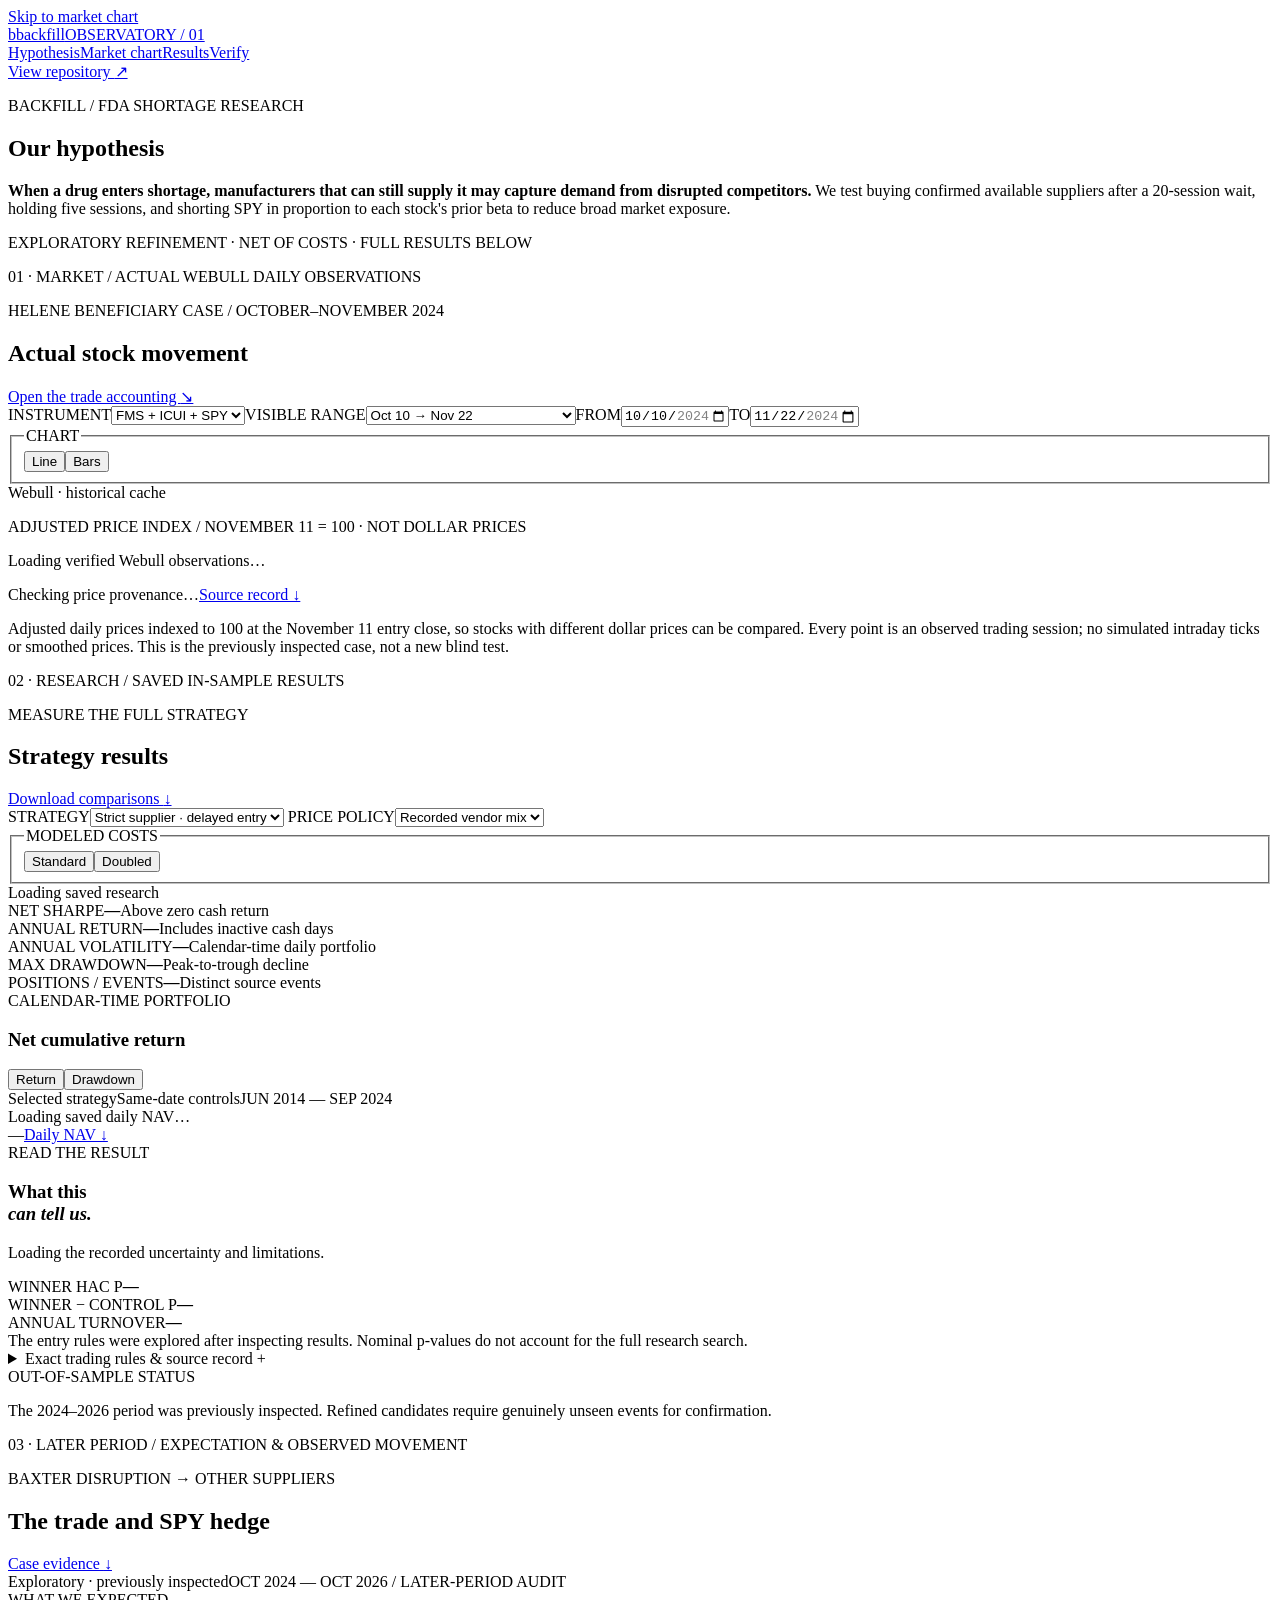
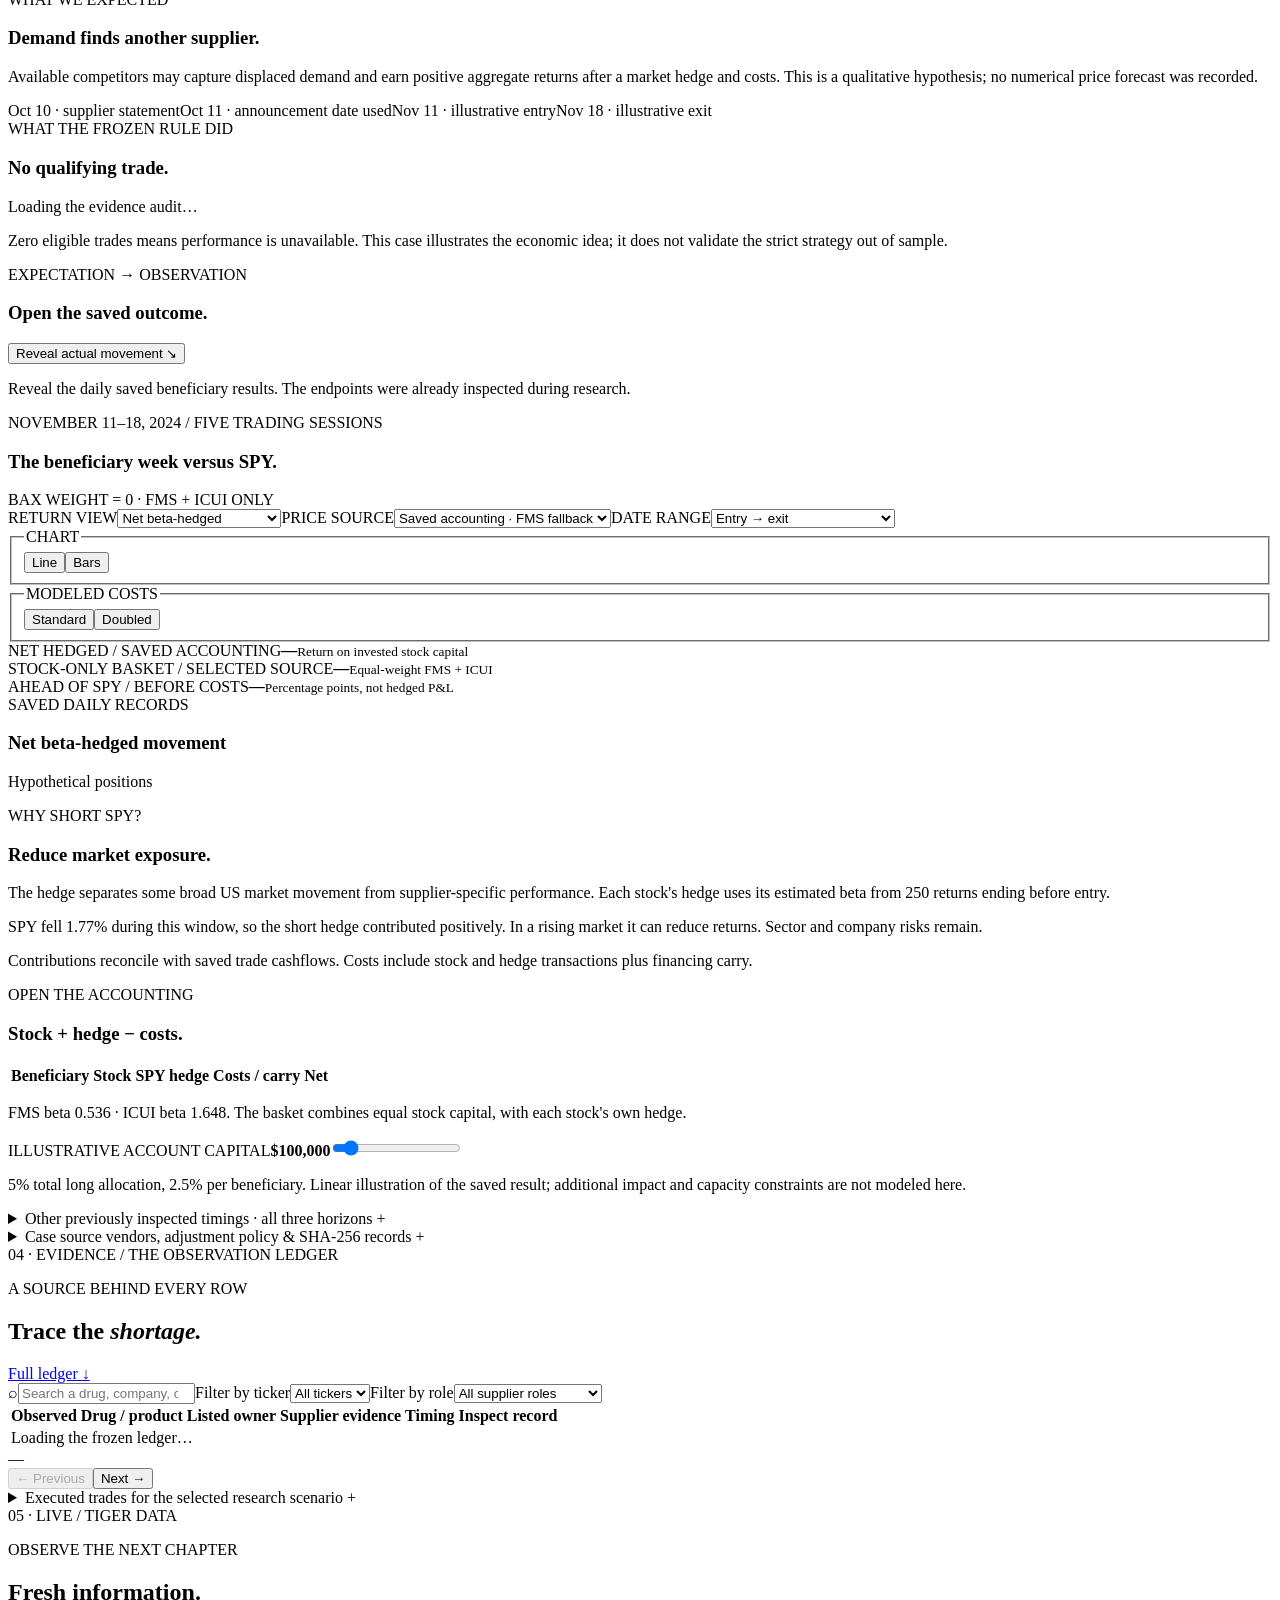
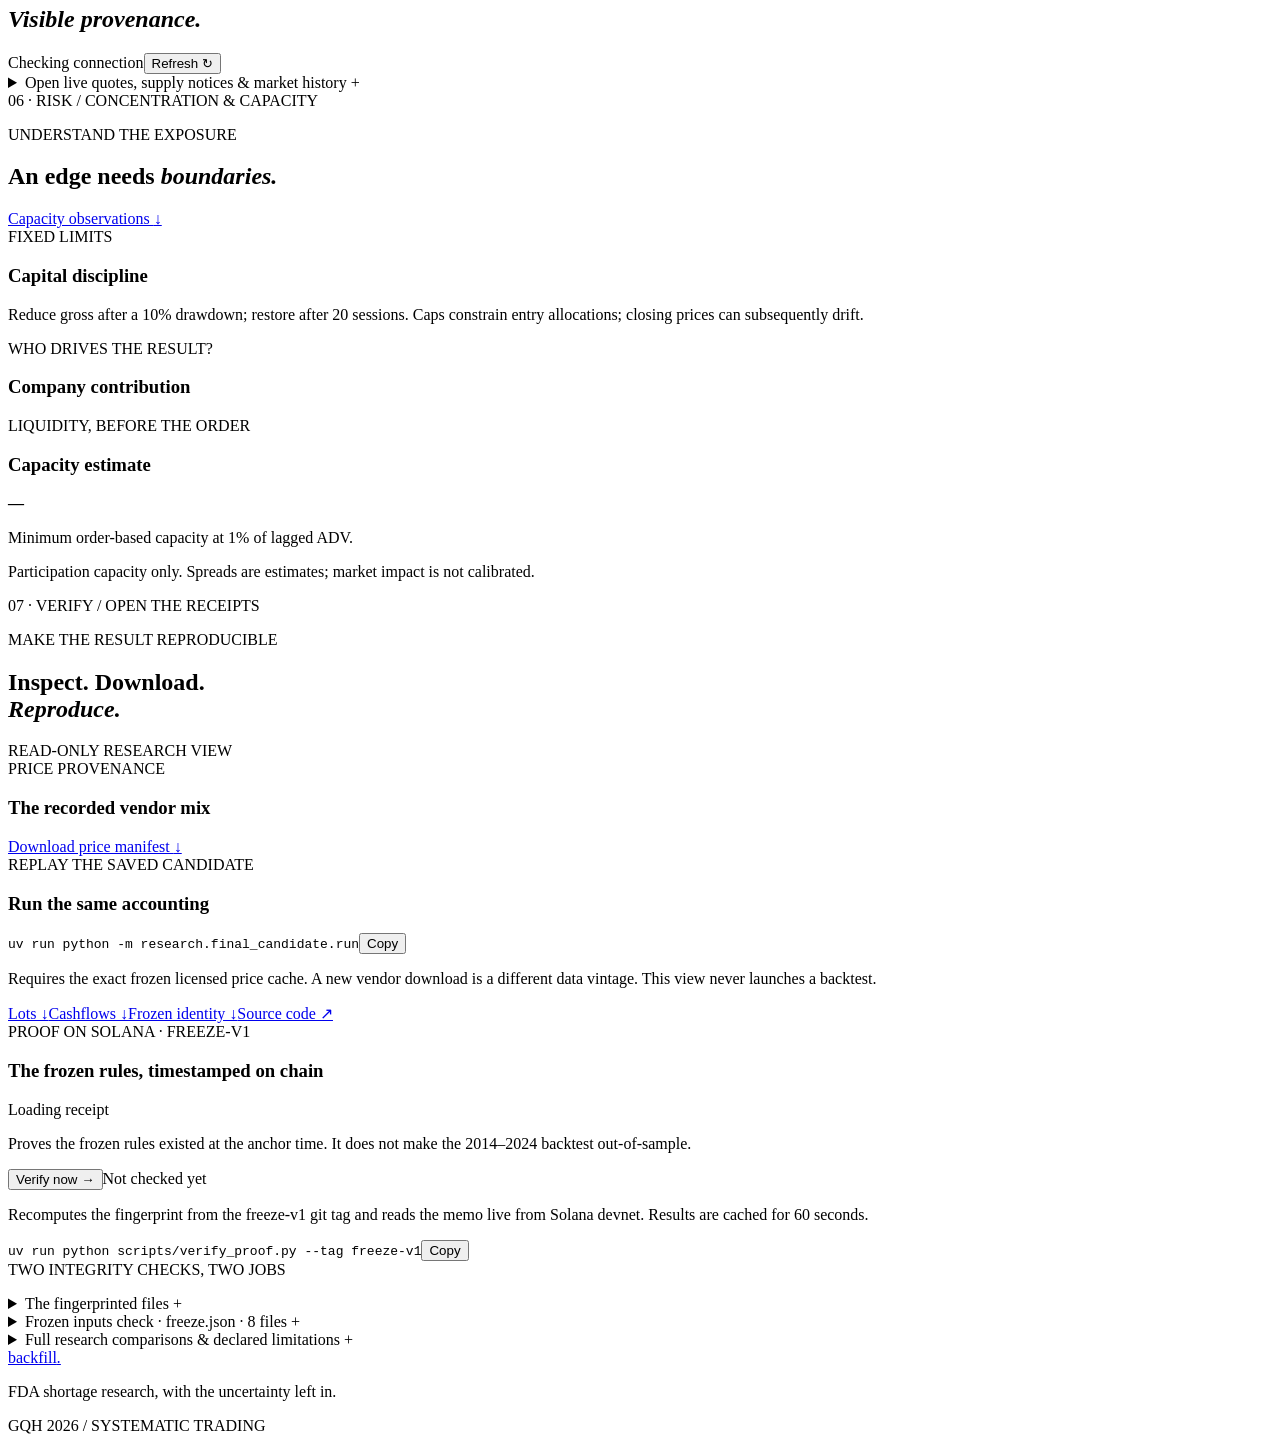
==== commit a31aae64: "Dashboard: Proof on Solana panel and Tiger Data quote collector - dashboard/proof.py: /api/proof (sa" ====
--- a/dashboard/static/index.html
+++ b/dashboard/static/index.html
@@ -112,7 +112,27 @@
     <span class="rule"></span><div class="section-index">07 · VERIFY / OPEN THE RECEIPTS</div>
     <div class="section-heading reveal"><div><p class="eyebrow">MAKE THE RESULT REPRODUCIBLE</p><h2 id="audit-title">Inspect. Download.<br><em>Reproduce.</em></h2></div><span class="mono small">READ-ONLY RESEARCH VIEW</span></div>
     <div class="audit-grid"><article class="panel"><span class="eyebrow">PRICE PROVENANCE</span><h3>The recorded vendor mix</h3><div id="price-provenance"></div><a class="text-link" href="/api/download/manifest.json">Download price manifest <span>↓</span></a></article><article class="panel"><span class="eyebrow">REPLAY THE SAVED CANDIDATE</span><h3>Run the same accounting</h3><div class="terminal"><code id="reproduce-command">uv run python -m research.final_candidate.run</code><button id="copy-command" class="quiet-button" aria-label="Copy reproduction command">Copy</button></div><p class="small-note">Requires the exact frozen licensed price cache. A new vendor download is a different data vintage. This view never launches a backtest.</p><div class="download-links"><a id="lots-download" href="/api/download/lots.csv">Lots ↓</a><a id="trades-download" href="/api/download/trades.csv">Cashflows ↓</a><a href="/api/download/freeze.json">Frozen identity ↓</a><a href="https://github.com/AIForge10/Gator_Hacks" target="_blank" rel="noopener">Source code ↗</a></div></article></div>
-    <details class="details-panel"><summary>Source integrity &amp; SHA-256 checks <span>+</span></summary><div class="integrity-layout"><div class="instrument"><div class="instrument-label eyebrow">FROZEN SOURCE INTEGRITY</div><div class="dial-wrap"><canvas id="integrity-dial" aria-label="Frozen source file integrity"></canvas><div class="dial-reading"><span id="integrity-count" class="dial-number">—</span><span class="mono">MATCHING SOURCE HASHES</span></div></div><div class="instrument-footer"><span class="badge" id="integrity-badge">Checking files</span><span class="mono" id="integrity-total">SHA-256</span></div></div><div id="hash-records" class="details-content"></div></div></details>
+    <article class="panel proof-panel reveal" id="proof" aria-labelledby="proof-title">
+      <div class="panel-top"><div><span class="eyebrow">PROOF ON SOLANA · FREEZE-V1</span><h3 id="proof-title">The frozen rules, timestamped on chain</h3></div><span class="badge" id="proof-anchor-badge">Loading receipt</span></div>
+      <p class="proof-statement bracketed" id="proof-statement">Proves the frozen rules existed at the anchor time. It does not make the 2014–2024 backtest out-of-sample.</p>
+      <dl class="proof-facts" id="proof-facts"></dl>
+      <div class="proof-verify">
+        <div class="proof-verify-head"><button type="button" class="button" id="proof-verify-button">Verify now <span>→</span></button><span class="badge" id="proof-result-badge">Not checked yet</span><span class="small-note" id="proof-checked"></span></div>
+        <div class="proof-compare" id="proof-compare" hidden>
+          <div><span class="eyebrow">RECOMPUTED FROM GIT TAG</span><code id="proof-recomputed">—</code></div>
+          <div><span class="eyebrow">ON SOLANA DEVNET</span><code id="proof-onchain">—</code></div>
+        </div>
+        <p class="small-note" id="proof-reason">Recomputes the fingerprint from the freeze-v1 git tag and reads the memo live from Solana devnet. Results are cached for 60 seconds.</p>
+      </div>
+      <div class="terminal"><code id="proof-command">uv run python scripts/verify_proof.py --tag freeze-v1</code><button id="copy-proof-command" class="quiet-button" aria-label="Copy verification command">Copy</button></div>
+      <div class="proof-two-checks">
+        <span class="eyebrow">TWO INTEGRITY CHECKS, TWO JOBS</span>
+        <div class="proof-check-grid" id="proof-check-grid"></div>
+        <p class="small-note" id="proof-shared"></p>
+      </div>
+      <details class="proof-files"><summary>The fingerprinted files <span>+</span></summary><div id="proof-files"></div></details>
+    </article>
+    <details class="details-panel"><summary>Frozen inputs check · freeze.json · 8 files <span>+</span></summary><div class="integrity-layout"><div class="instrument"><div class="instrument-label eyebrow">FROZEN SOURCE INTEGRITY</div><div class="dial-wrap"><canvas id="integrity-dial" aria-label="Frozen source file integrity"></canvas><div class="dial-reading"><span id="integrity-count" class="dial-number">—</span><span class="mono">MATCHING SOURCE HASHES</span></div></div><div class="instrument-footer"><span class="badge" id="integrity-badge">Checking files</span><span class="mono" id="integrity-total">SHA-256</span></div></div><div id="hash-records" class="details-content"></div></div></details>
     <details class="details-panel"><summary>Full research comparisons &amp; declared limitations <span>+</span></summary><div class="details-content"><ul id="limitations"></ul><div class="table-scroll"><table><thead><tr><th>Rule</th><th>Price policy</th><th>Costs</th><th>Sharpe</th><th>Positions</th><th>HAC p</th></tr></thead><tbody id="variant-rows"></tbody></table></div></div></details>
   </section>
   <footer><a class="wordmark" href="#">backfill<em>.</em></a><p>FDA shortage research, with the uncertainty left in.</p><span class="mono">GQH 2026 / SYSTEMATIC TRADING</span></footer>
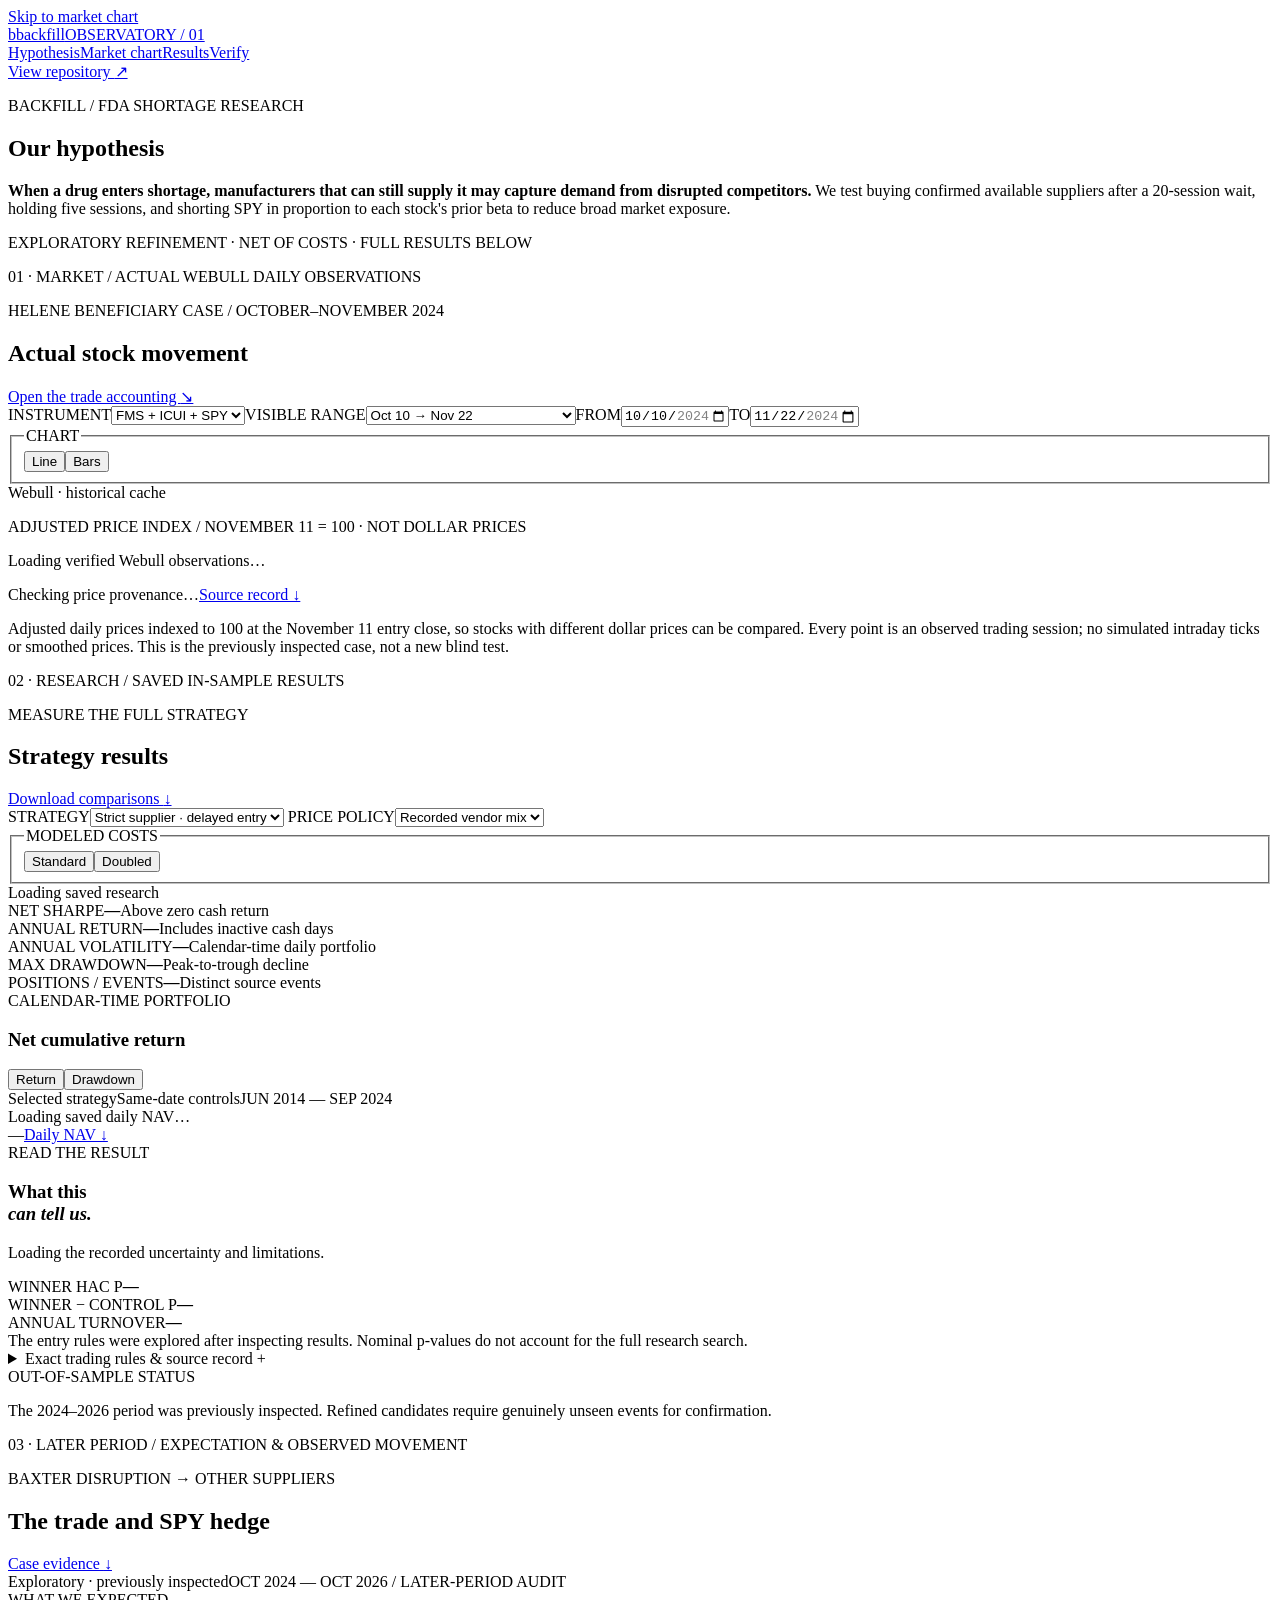
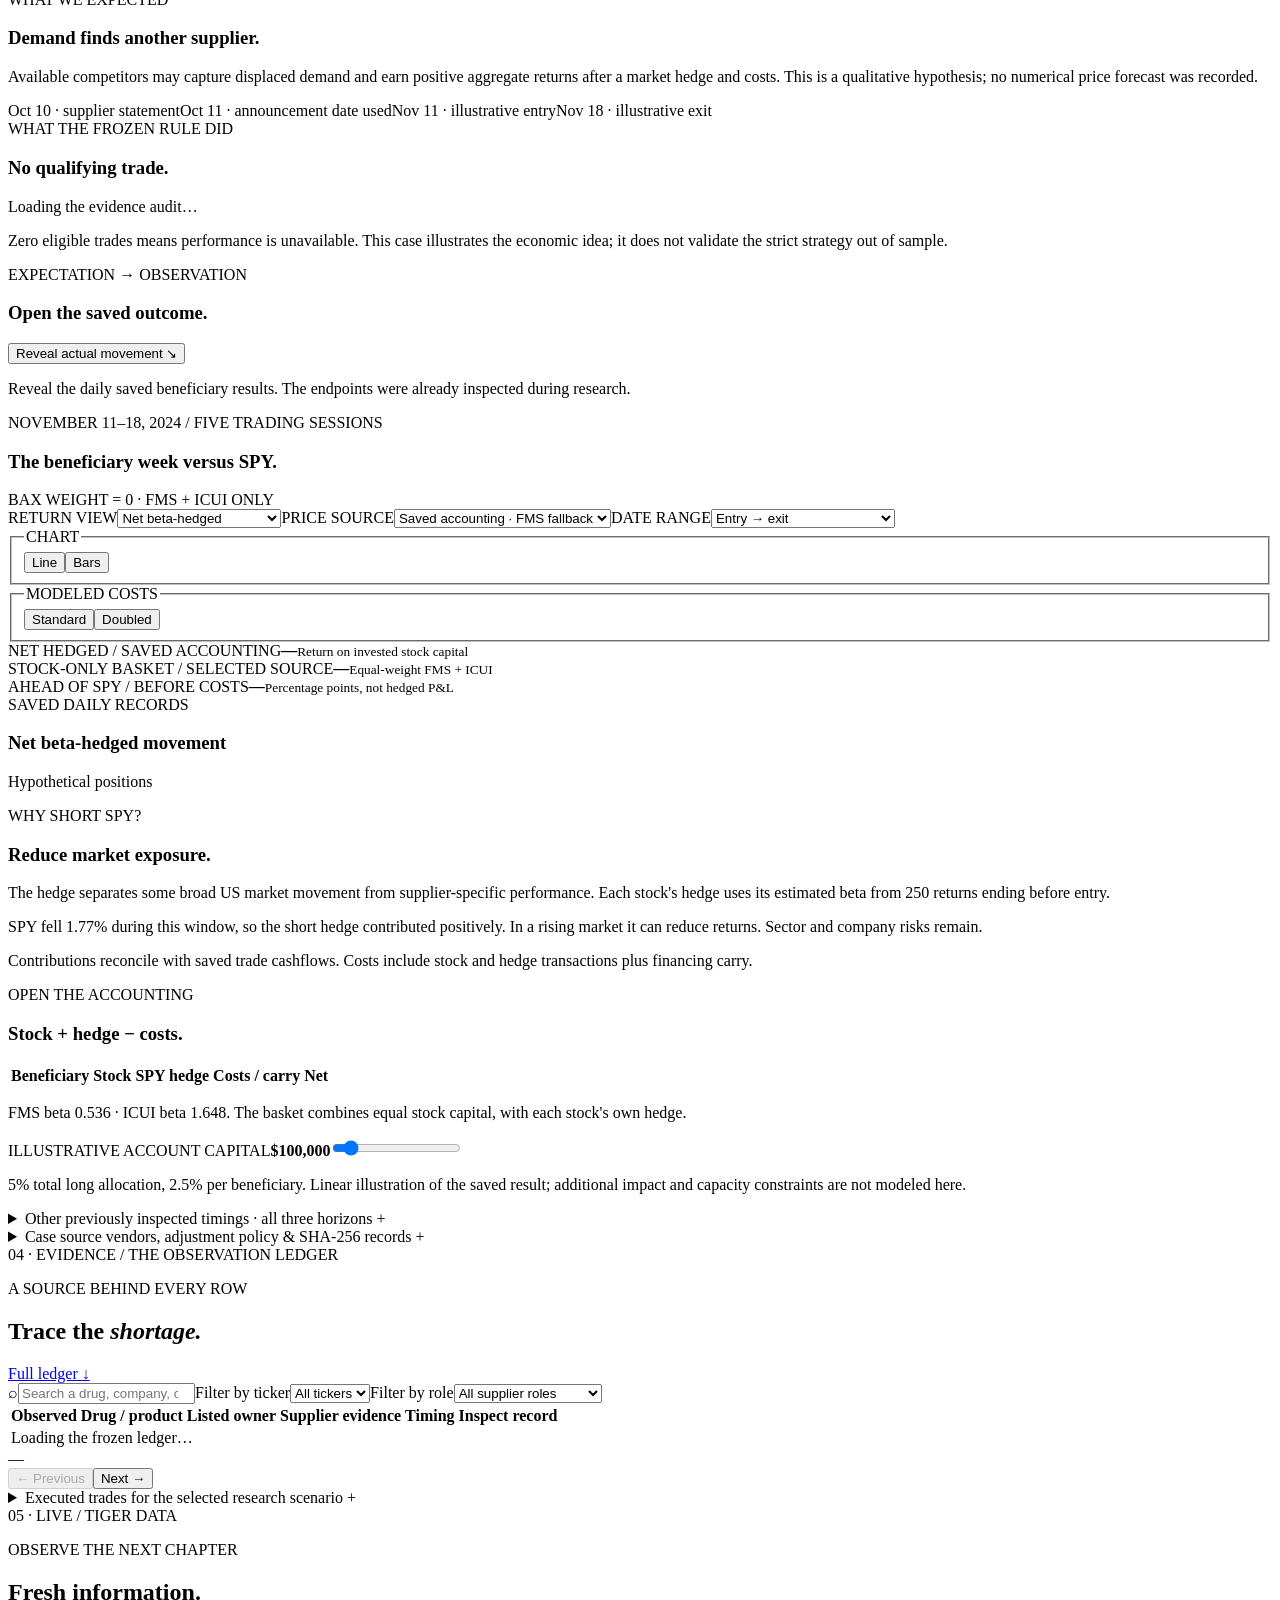
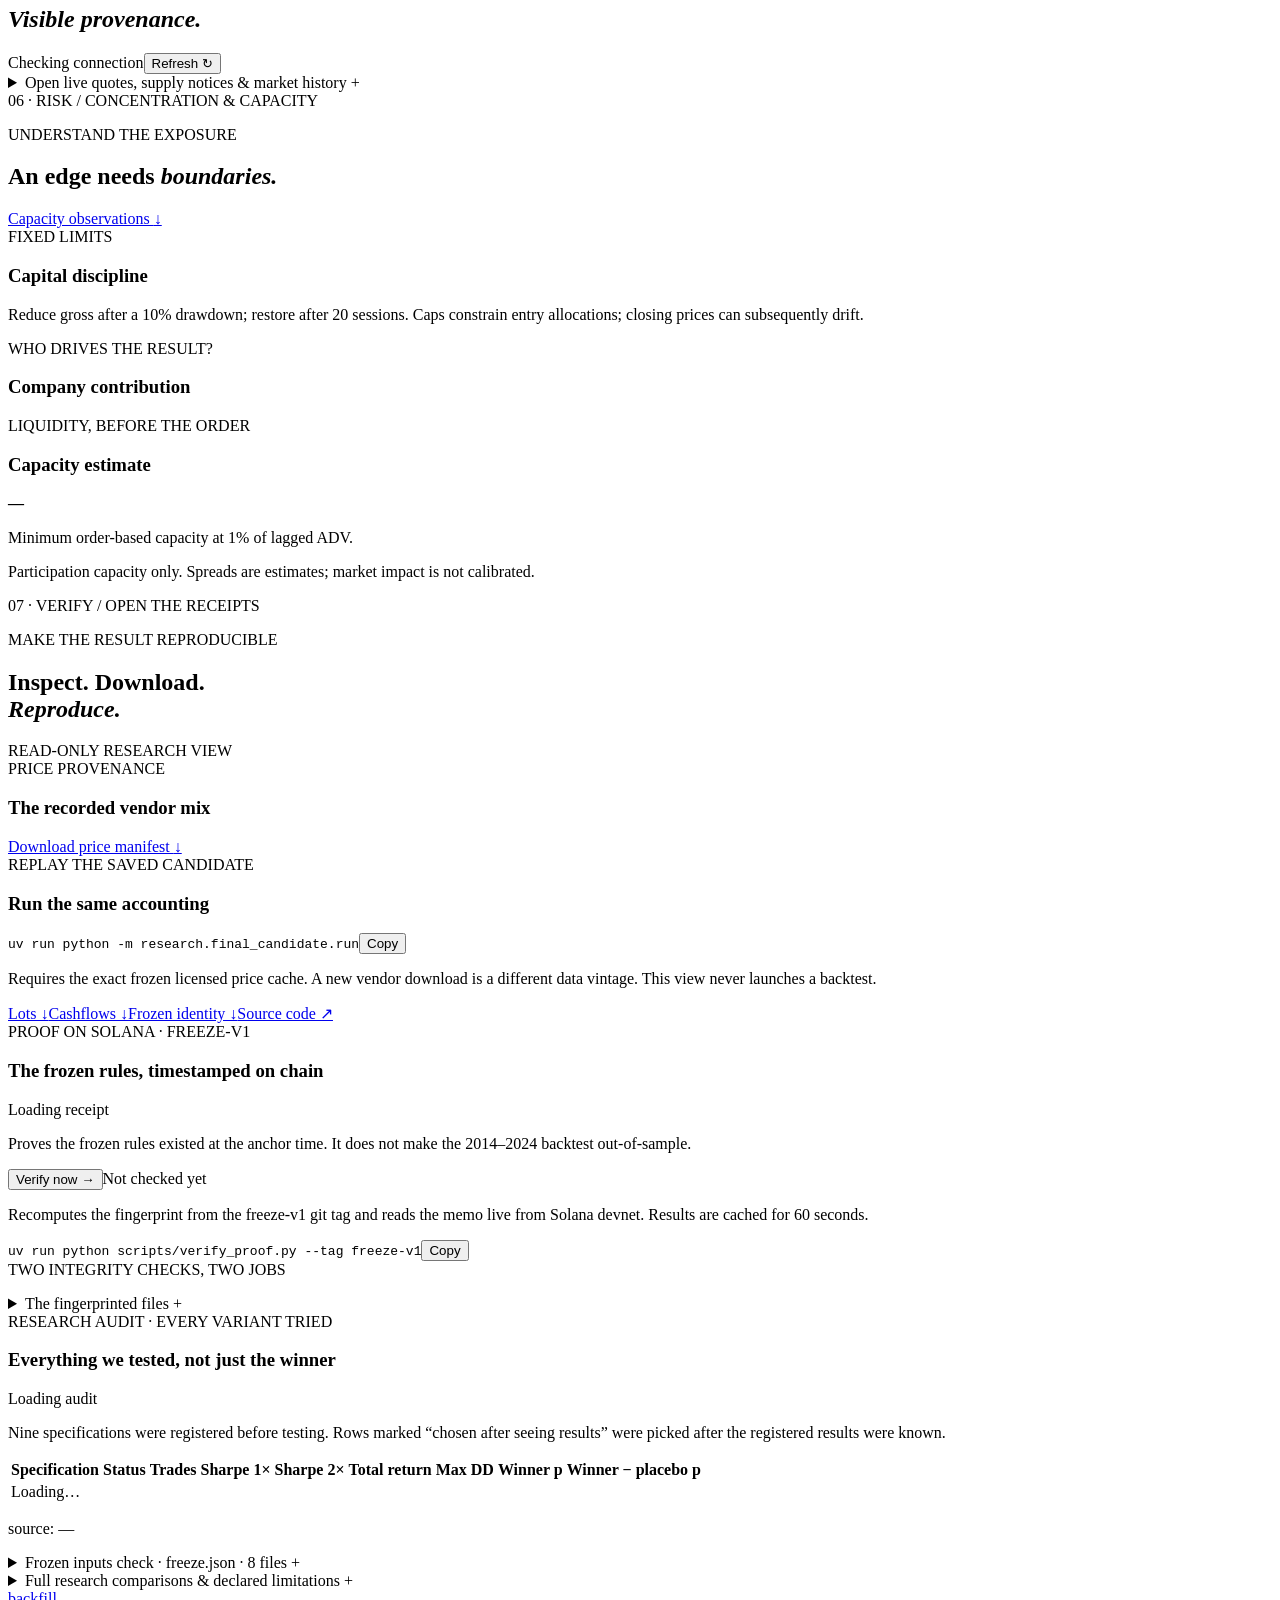
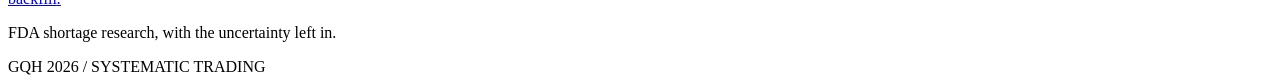
==== commit 322fbdb4: "Snowflake research audit: loader, clone, dashboard panel - scripts/load_snowflake.py: loads RUNS (su" ====
--- a/dashboard/static/index.html
+++ b/dashboard/static/index.html
@@ -132,6 +132,13 @@
       </div>
       <details class="proof-files"><summary>The fingerprinted files <span>+</span></summary><div id="proof-files"></div></details>
     </article>
+    <article class="panel audit-panel reveal" id="research-audit" aria-labelledby="research-audit-title">
+      <div class="panel-top"><div><span class="eyebrow">RESEARCH AUDIT · EVERY VARIANT TRIED</span><h3 id="research-audit-title">Everything we tested, not just the winner</h3></div><span class="badge" id="audit-source-badge">Loading audit</span></div>
+      <p class="small-note" id="audit-summary">Nine specifications were registered before testing. Rows marked “chosen after seeing results” were picked after the registered results were known.</p>
+      <div class="table-scroll"><table class="audit-table"><thead><tr><th>Specification</th><th>Status</th><th>Trades</th><th>Sharpe 1×</th><th>Sharpe 2×</th><th>Total return</th><th>Max DD</th><th>Winner p</th><th>Winner − placebo p</th></tr></thead><tbody id="audit-rows"><tr><td colspan="9">Loading…</td></tr></tbody></table></div>
+      <p class="mono small audit-source" id="audit-source">source: —</p>
+      <div class="audit-freeze" id="audit-freeze"></div>
+    </article>
     <details class="details-panel"><summary>Frozen inputs check · freeze.json · 8 files <span>+</span></summary><div class="integrity-layout"><div class="instrument"><div class="instrument-label eyebrow">FROZEN SOURCE INTEGRITY</div><div class="dial-wrap"><canvas id="integrity-dial" aria-label="Frozen source file integrity"></canvas><div class="dial-reading"><span id="integrity-count" class="dial-number">—</span><span class="mono">MATCHING SOURCE HASHES</span></div></div><div class="instrument-footer"><span class="badge" id="integrity-badge">Checking files</span><span class="mono" id="integrity-total">SHA-256</span></div></div><div id="hash-records" class="details-content"></div></div></details>
     <details class="details-panel"><summary>Full research comparisons &amp; declared limitations <span>+</span></summary><div class="details-content"><ul id="limitations"></ul><div class="table-scroll"><table><thead><tr><th>Rule</th><th>Price policy</th><th>Costs</th><th>Sharpe</th><th>Positions</th><th>HAC p</th></tr></thead><tbody id="variant-rows"></tbody></table></div></div></details>
   </section>
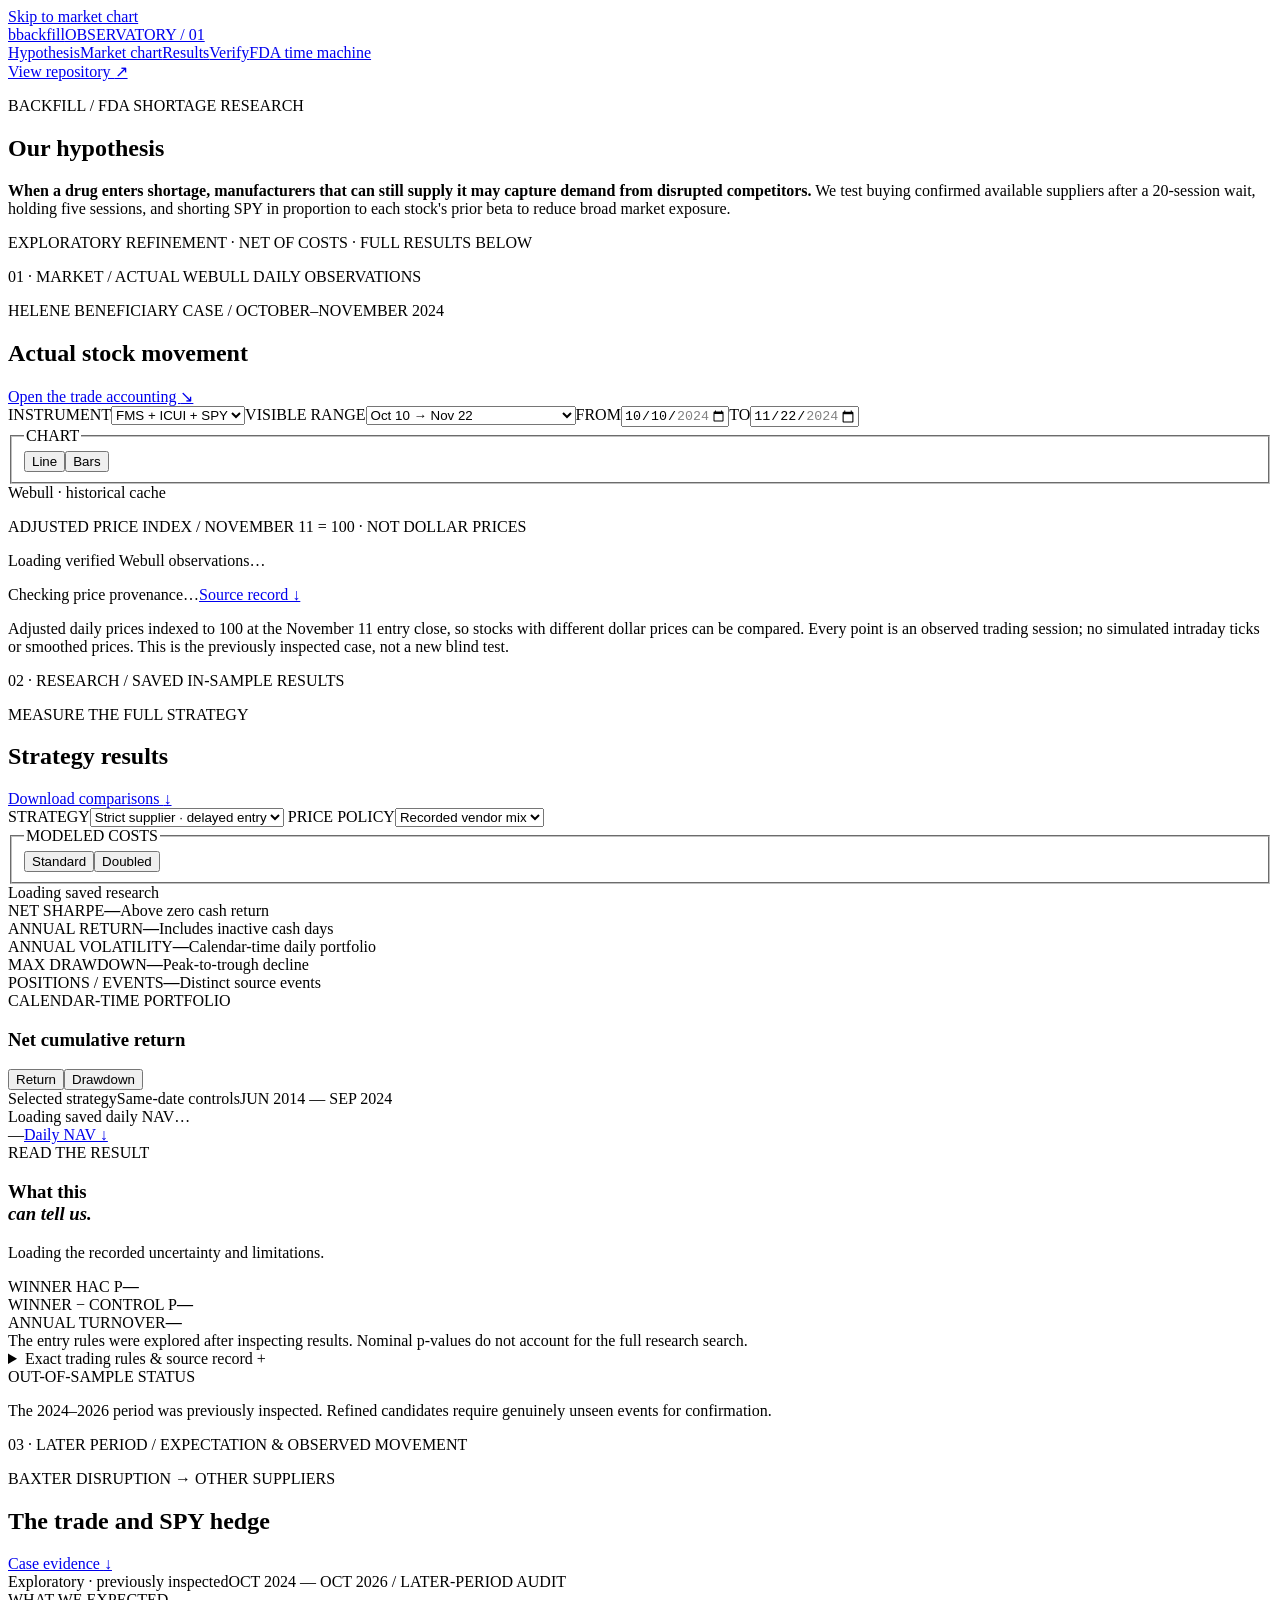
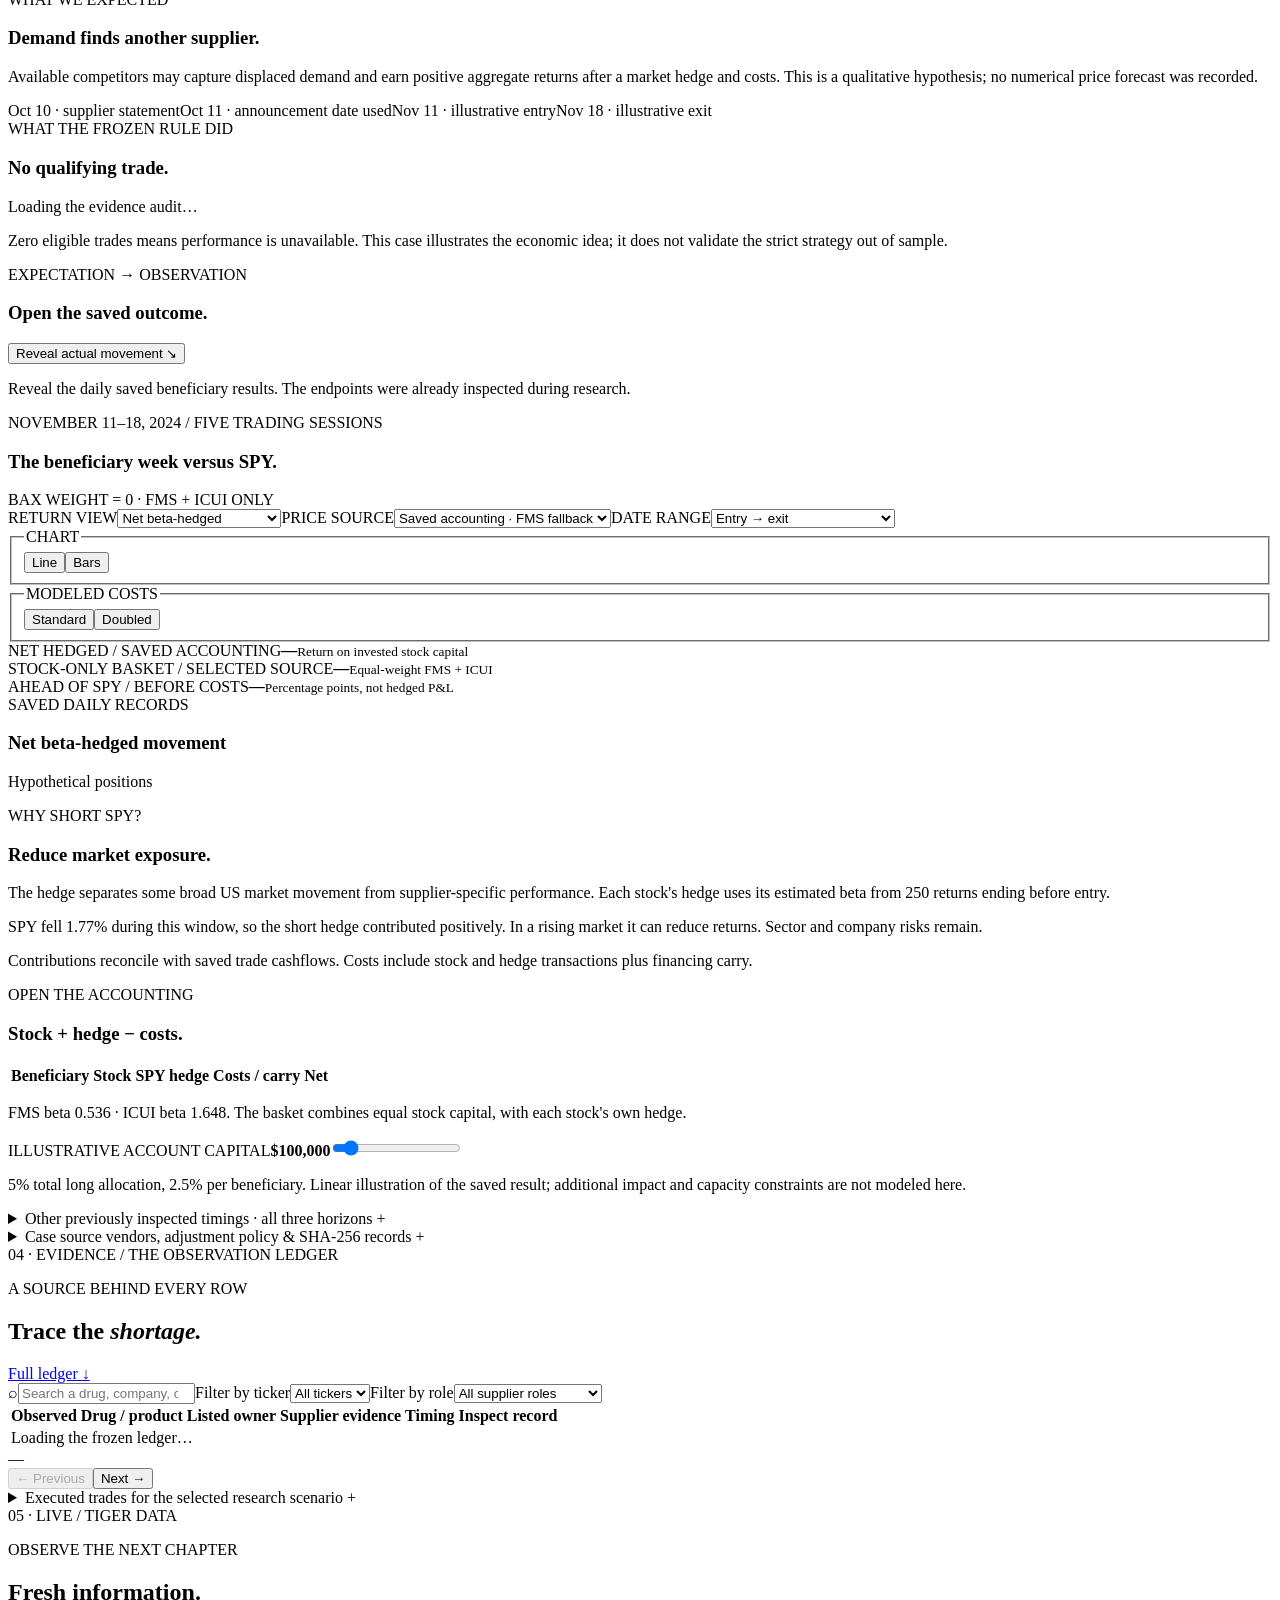
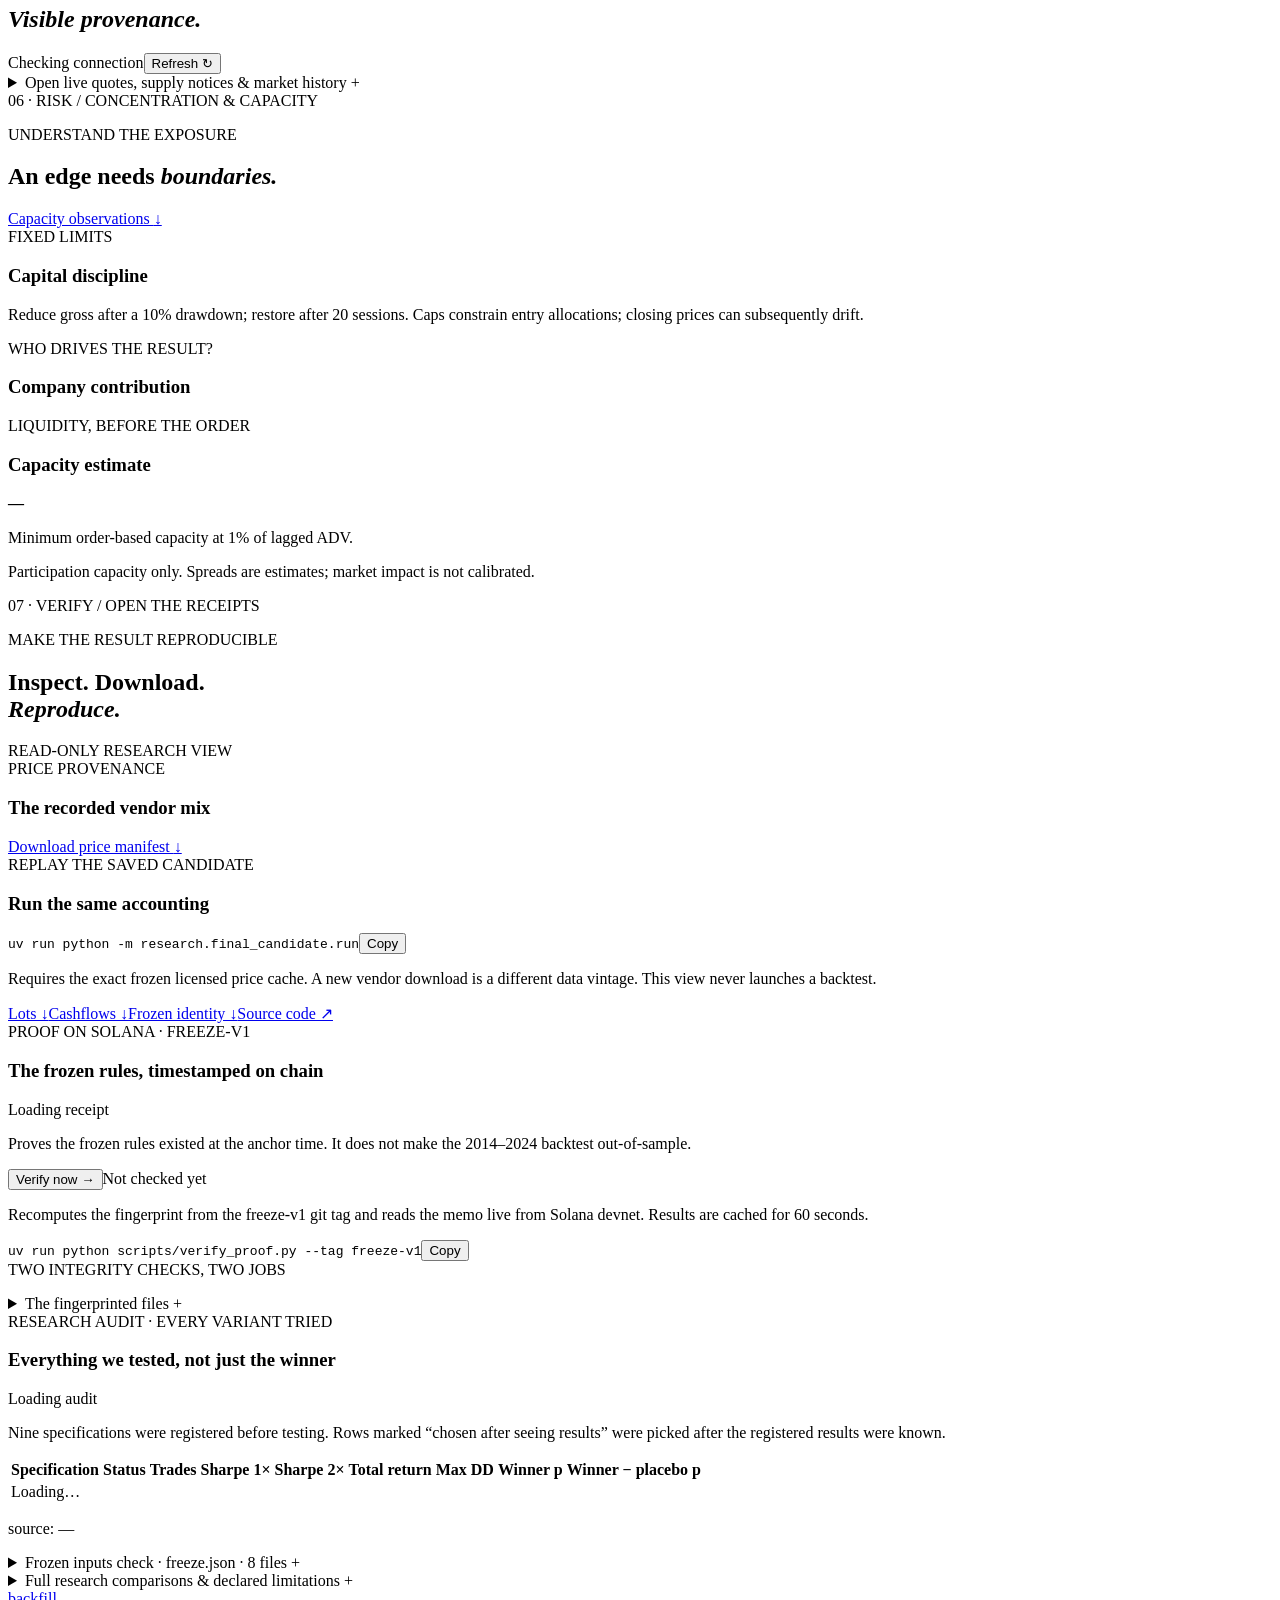
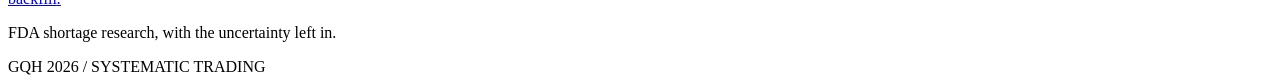
==== commit cafd431d: "FDA Time Machine on Tiger Data and cached Gemini trade summaries FDA Time Machine - scripts/load_tig" ====
--- a/dashboard/static/index.html
+++ b/dashboard/static/index.html
@@ -14,7 +14,7 @@
 <a class="skip-link" href="#market">Skip to market chart</a>
 <header class="nav">
   <a href="#" class="wordmark" aria-label="Backfill home"><span class="brand-mark">b</span>backfill<span class="edition">OBSERVATORY / 01</span></a>
-  <nav aria-label="Main navigation"><a href="#hypothesis">Hypothesis</a><a href="#market">Market chart</a><a href="#research">Results</a><a href="#audit">Verify</a></nav>
+  <nav aria-label="Main navigation"><a href="#hypothesis">Hypothesis</a><a href="#market">Market chart</a><a href="#research">Results</a><a href="#audit">Verify</a><a href="/time-machine.html">FDA time machine</a></nav>
   <a class="nav-repo" href="https://github.com/AIForge10/Gator_Hacks" target="_blank" rel="noopener">View repository <span>↗</span></a>
 </header>
 <main class="framed">
@@ -96,7 +96,7 @@
     <div class="section-heading reveal"><div><p class="eyebrow">OBSERVE THE NEXT CHAPTER</p><h2 id="live-title">Fresh information.<br><em>Visible provenance.</em></h2></div><div class="live-heading-actions"><span class="badge" id="live-badge">Checking connection</span><button class="quiet-button" id="refresh-live">Refresh ↻</button></div></div>
     <details id="live-details" class="details-panel"><summary>Open live quotes, supply notices &amp; market history <span>+</span></summary><div class="details-content">
     <div class="live-meta mono"><span id="live-checked">Last checked: —</span><span id="live-received">Latest ingestion: —</span><label><input type="checkbox" id="auto-refresh" checked> Refresh every 15s</label></div>
-    <div class="live-layout"><article class="panel live-quotes"><div class="panel-top"><div><span class="eyebrow">MARKET OBSERVATIONS</span><h3>Supplier watchlist</h3></div><span class="mono small">SOURCE-TIMESTAMPED</span></div><div id="live-quotes" class="live-body"></div></article><article class="panel"><div class="panel-top"><div><span class="eyebrow">SUPPLY OBSERVATIONS</span><h3>Latest notices</h3></div></div><div id="live-events" class="live-body"></div></article></div>
+    <div class="live-layout"><article class="panel live-quotes"><div class="panel-top"><div><span class="eyebrow">MARKET OBSERVATIONS</span><h3>Supplier watchlist</h3></div><span class="mono small">SOURCE-TIMESTAMPED</span></div><div id="live-quotes" class="live-body"></div><p id="market-closed-note" class="market-closed-note mono" role="status" hidden></p></article><article class="panel"><div class="panel-top"><div><span class="eyebrow">SUPPLY OBSERVATIONS</span><h3>Latest notices</h3></div></div><p class="small-note notices-intro">Point-in-time records from archived FDA shortage pages, not live trading signals.</p><div id="live-events" class="live-body"></div></article></div>
     <article class="panel live-history-panel"><div class="panel-top"><div><span class="eyebrow">TIGER DATA / ACTUAL STORED QUOTES</span><h3>Live market history</h3></div><label class="select-field"><span>INSTRUMENT</span><select id="live-instrument"><option value="ICUI">ICUI</option><option value="FMS">FMS</option><option value="SPY">SPY</option></select></label></div><p id="live-history-meta" class="mono chart-readout">No sourced observations received.</p><div id="live-history" class="case-chart"><div class="empty-state">Awaiting a configured market feed.</div></div><p id="live-history-readout" class="mono chart-readout"></p><p class="small-note">Latest seven days from one recorded vendor. The chart updates only when actual sourced quotes are received; the historical research stays frozen.</p></article>
     <p class="footnote">Tiger Data stores incoming observations. Quote vendors and FDA notices remain the original sources. A database connection alone does not establish a live market feed.</p>
     </div></details>
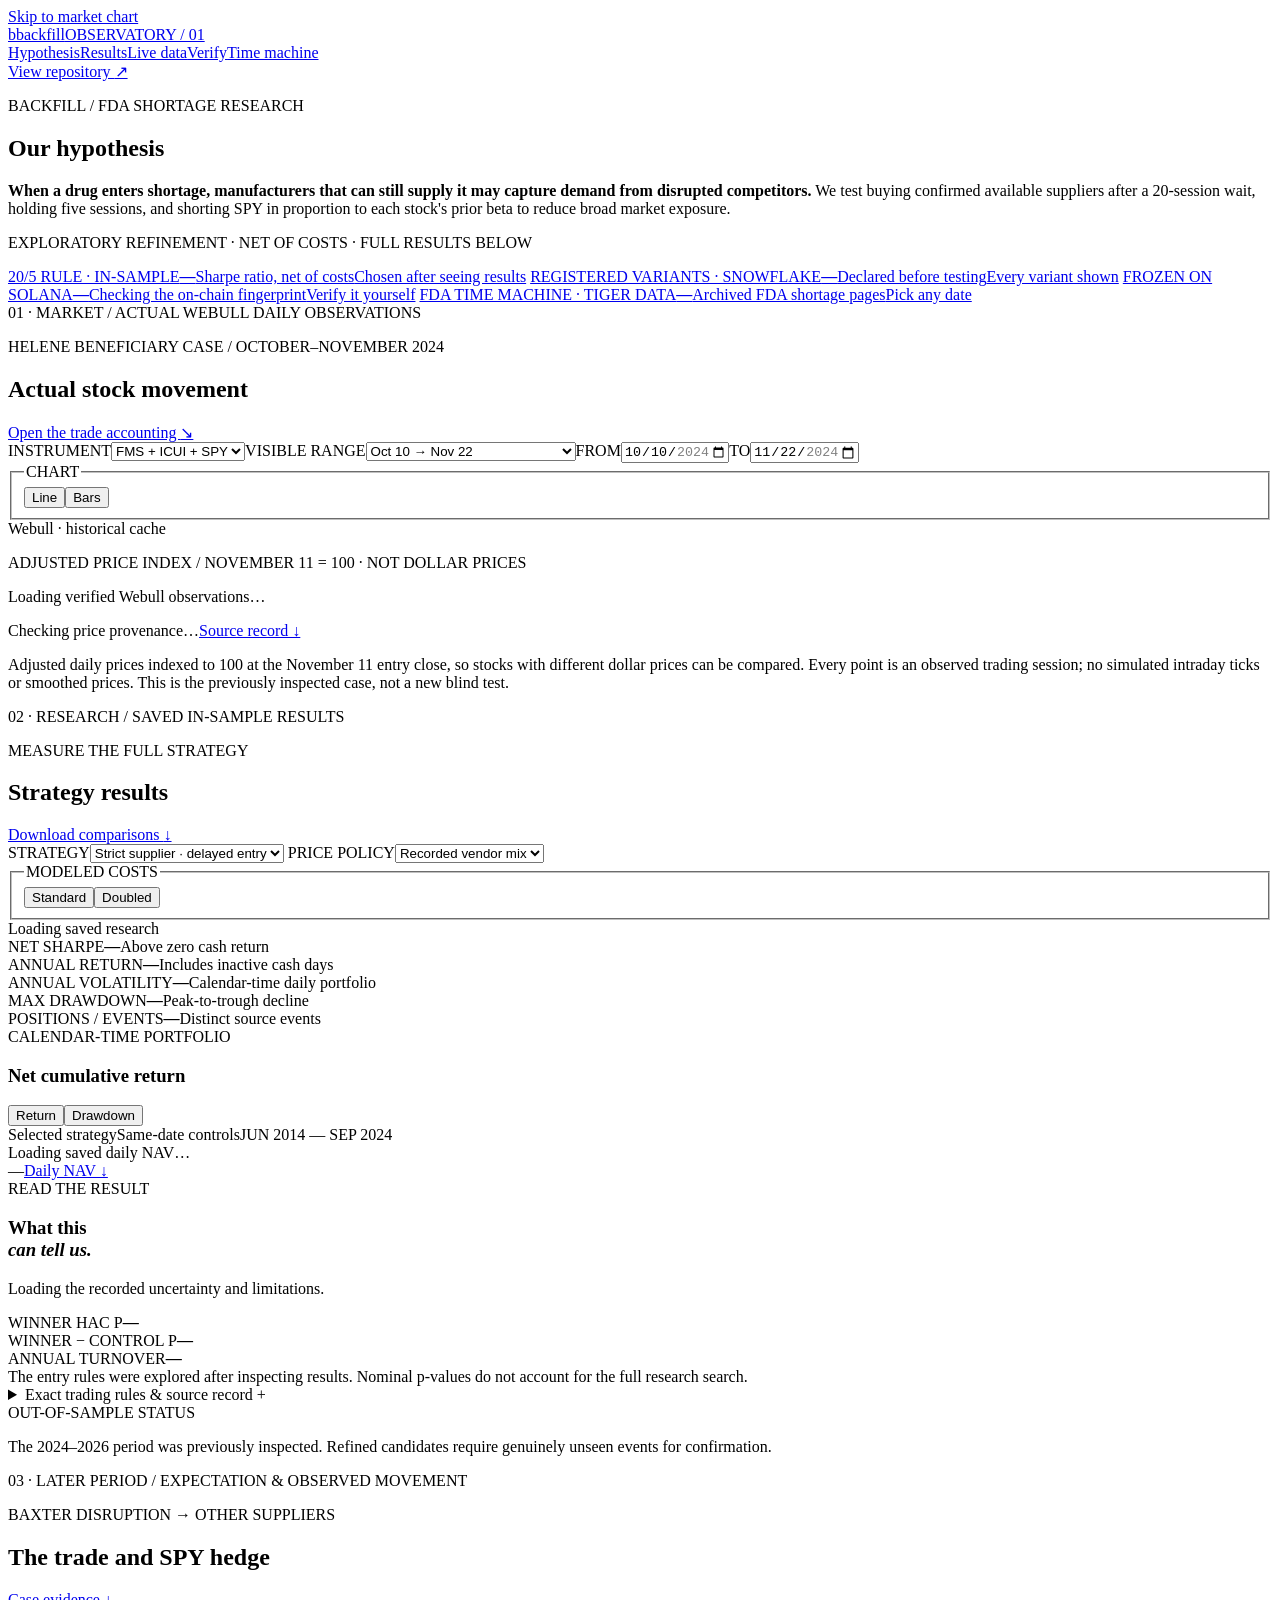
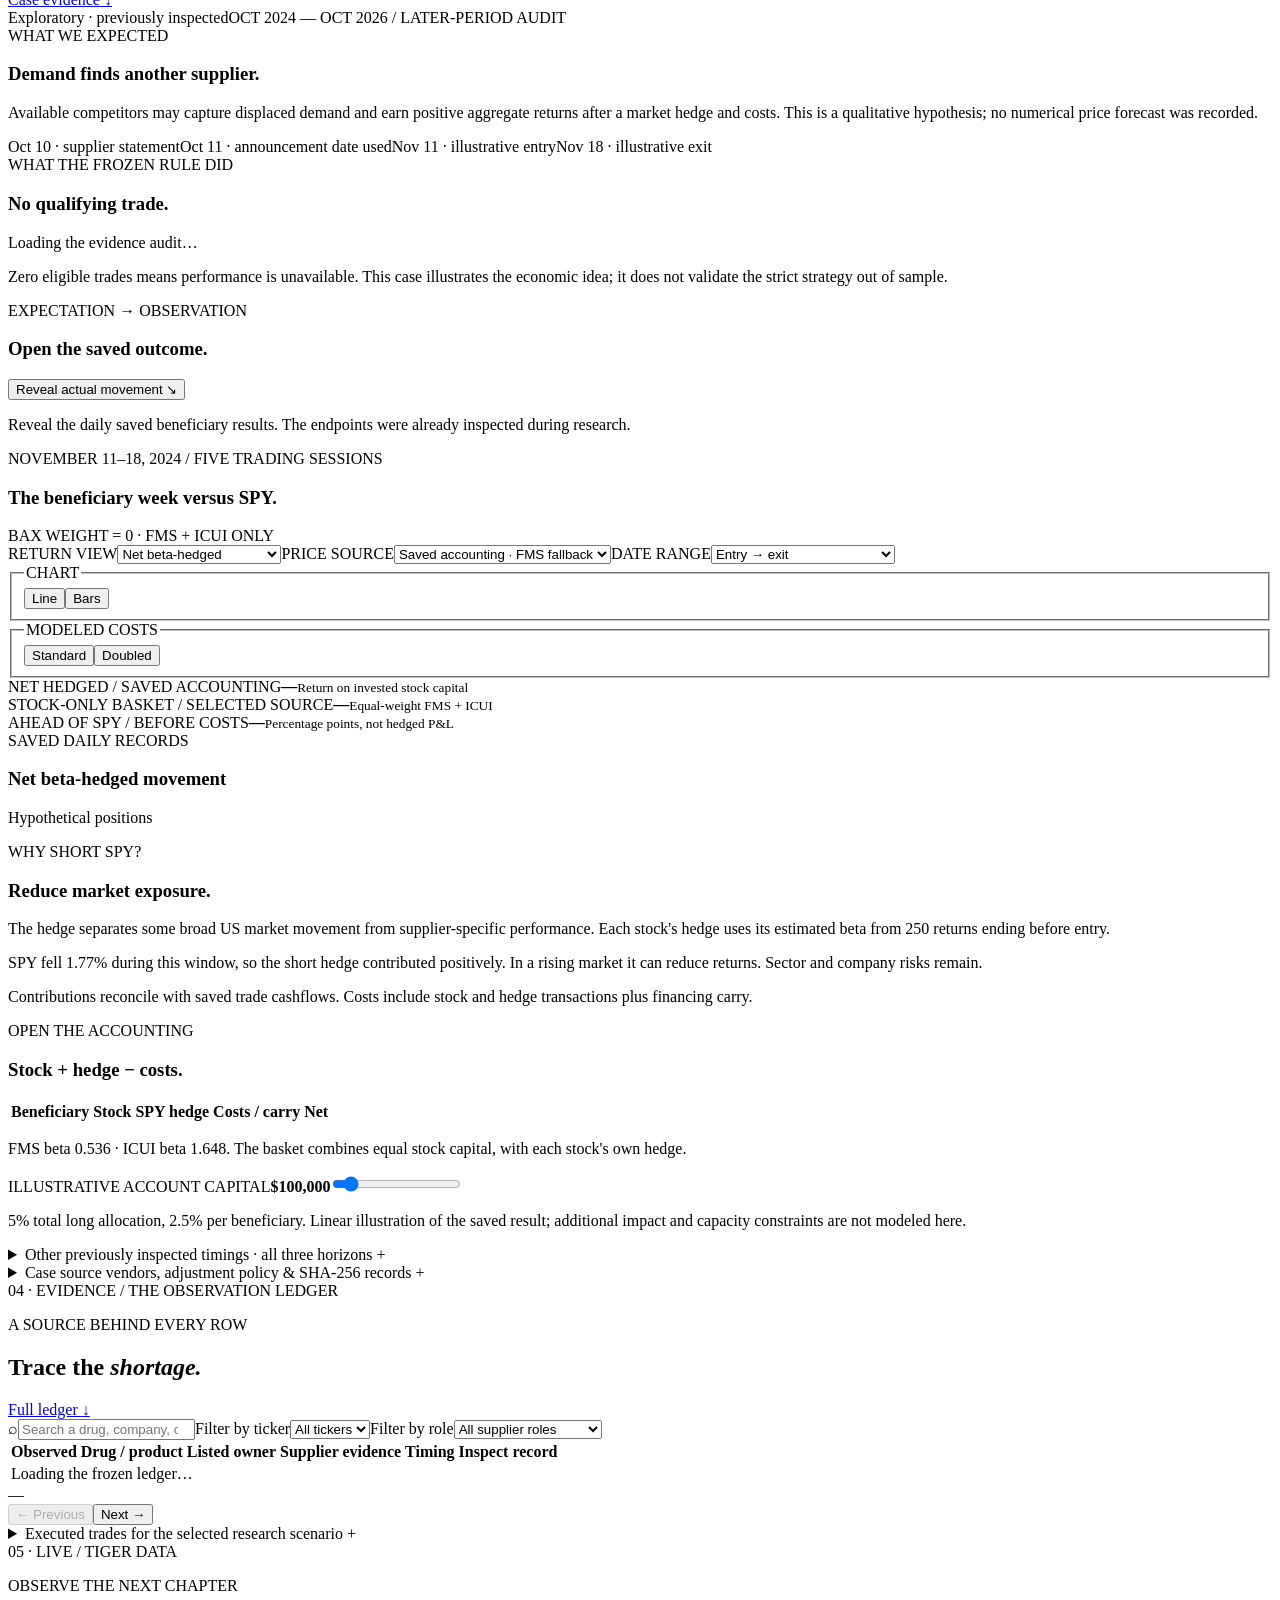
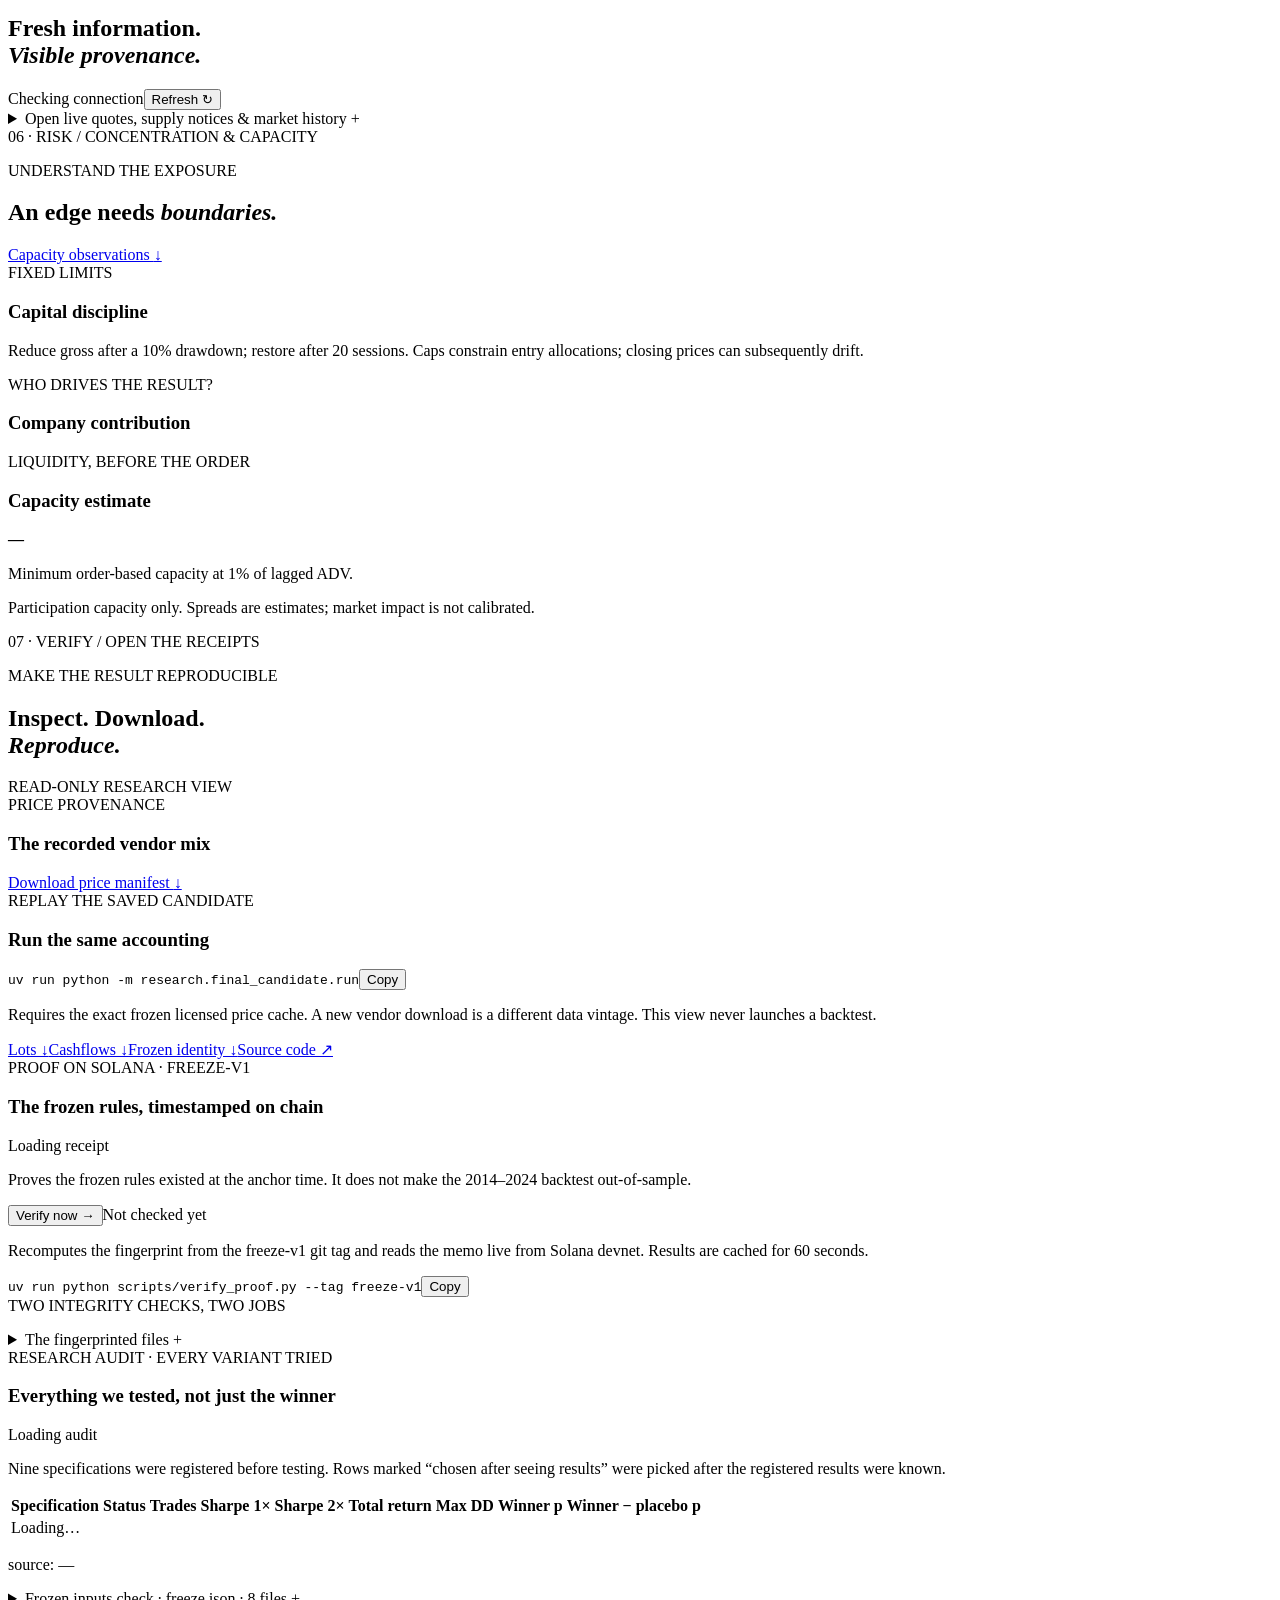
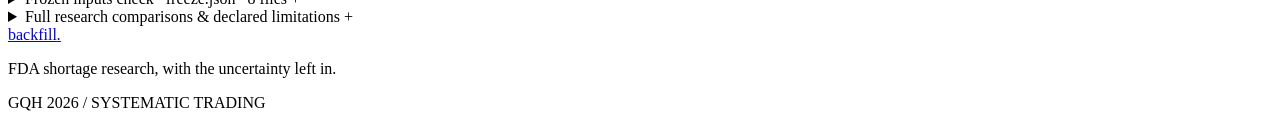
==== commit 09c05c48: "Dashboard: "At a glance" tiles, mobile header fix, AI summary shortcut - Four tiles under the hypoth" ====
--- a/dashboard/static/index.html
+++ b/dashboard/static/index.html
@@ -14,7 +14,7 @@
 <a class="skip-link" href="#market">Skip to market chart</a>
 <header class="nav">
   <a href="#" class="wordmark" aria-label="Backfill home"><span class="brand-mark">b</span>backfill<span class="edition">OBSERVATORY / 01</span></a>
-  <nav aria-label="Main navigation"><a href="#hypothesis">Hypothesis</a><a href="#market">Market chart</a><a href="#research">Results</a><a href="#audit">Verify</a><a href="/time-machine.html">FDA time machine</a></nav>
+  <nav aria-label="Main navigation"><a href="#hypothesis">Hypothesis</a><a href="#research">Results</a><a href="#live">Live data</a><a href="#audit">Verify</a><a href="/time-machine.html">Time machine</a></nav>
   <a class="nav-repo" href="https://github.com/AIForge10/Gator_Hacks" target="_blank" rel="noopener">View repository <span>↗</span></a>
 </header>
 <main class="framed">
@@ -23,6 +23,12 @@
       <h1 id="hero-title">Our hypothesis</h1>
       <p class="hypothesis-summary"><strong>When a drug enters shortage, manufacturers that can still supply it may capture demand from disrupted competitors.</strong> We test buying confirmed available suppliers after a 20-session wait, holding five sessions, and shorting SPY in proportion to each stock's prior beta to reduce broad market exposure.</p>
       <p class="hypothesis-status mono">EXPLORATORY REFINEMENT · NET OF COSTS · FULL RESULTS BELOW</p>
+    </div>
+    <div class="glance" id="glance" aria-label="At a glance">
+      <a class="glance-tile" href="#research" id="glance-rule"><span class="eyebrow">20/5 RULE · IN-SAMPLE</span><strong class="glance-value" id="glance-rule-value">—</strong><span class="glance-sub" id="glance-rule-sub">Sharpe ratio, net of costs</span><span class="glance-tag">Chosen after seeing results</span></a>
+      <a class="glance-tile" href="#research-audit" id="glance-registered"><span class="eyebrow">REGISTERED VARIANTS · SNOWFLAKE</span><strong class="glance-value" id="glance-registered-value">—</strong><span class="glance-sub" id="glance-registered-sub">Declared before testing</span><span class="glance-tag">Every variant shown</span></a>
+      <a class="glance-tile" href="#proof" id="glance-proof"><span class="eyebrow">FROZEN ON SOLANA</span><strong class="glance-value" id="glance-proof-value">—</strong><span class="glance-sub" id="glance-proof-sub">Checking the on-chain fingerprint</span><span class="glance-tag">Verify it yourself</span></a>
+      <a class="glance-tile" href="/time-machine.html" id="glance-fda"><span class="eyebrow">FDA TIME MACHINE · TIGER DATA</span><strong class="glance-value" id="glance-fda-value">—</strong><span class="glance-sub" id="glance-fda-sub">Archived FDA shortage pages</span><span class="glance-tag">Pick any date</span></a>
     </div>
   </section>
 
@@ -97,6 +103,7 @@
     <details id="live-details" class="details-panel"><summary>Open live quotes, supply notices &amp; market history <span>+</span></summary><div class="details-content">
     <div class="live-meta mono"><span id="live-checked">Last checked: —</span><span id="live-received">Latest ingestion: —</span><label><input type="checkbox" id="auto-refresh" checked> Refresh every 15s</label></div>
     <div class="live-layout"><article class="panel live-quotes"><div class="panel-top"><div><span class="eyebrow">MARKET OBSERVATIONS</span><h3>Supplier watchlist</h3></div><span class="mono small">SOURCE-TIMESTAMPED</span></div><div id="live-quotes" class="live-body"></div><p id="market-closed-note" class="market-closed-note mono" role="status" hidden></p></article><article class="panel"><div class="panel-top"><div><span class="eyebrow">SUPPLY OBSERVATIONS</span><h3>Latest notices</h3></div></div><p class="small-note notices-intro">Point-in-time records from archived FDA shortage pages, not live trading signals.</p><div id="live-events" class="live-body"></div></article></div>
+    <article class="panel specialist-panel" id="specialist-panel" hidden aria-labelledby="specialist-title"><div class="panel-top"><div><span class="eyebrow">WEBULL · RECENT DAILY CLOSES</span><h3 id="specialist-title">The four injectable specialists</h3></div><span class="badge" id="specialist-badge">Webull</span></div><div id="specialist-legend" class="specialist-legend"></div><div id="specialist-chart" class="specialist-chart" role="img" aria-label="Recent daily closes for AMPH, AMRX, ANIP and ICUI, indexed to 100"></div><p class="small-note" id="specialist-note"></p></article>
     <article class="panel live-history-panel"><div class="panel-top"><div><span class="eyebrow">TIGER DATA / ACTUAL STORED QUOTES</span><h3>Live market history</h3></div><label class="select-field"><span>INSTRUMENT</span><select id="live-instrument"><option value="ICUI">ICUI</option><option value="FMS">FMS</option><option value="SPY">SPY</option></select></label></div><p id="live-history-meta" class="mono chart-readout">No sourced observations received.</p><div id="live-history" class="case-chart"><div class="empty-state">Awaiting a configured market feed.</div></div><p id="live-history-readout" class="mono chart-readout"></p><p class="small-note">Latest seven days from one recorded vendor. The chart updates only when actual sourced quotes are received; the historical research stays frozen.</p></article>
     <p class="footnote">Tiger Data stores incoming observations. Quote vendors and FDA notices remain the original sources. A database connection alone does not establish a live market feed.</p>
     </div></details>
